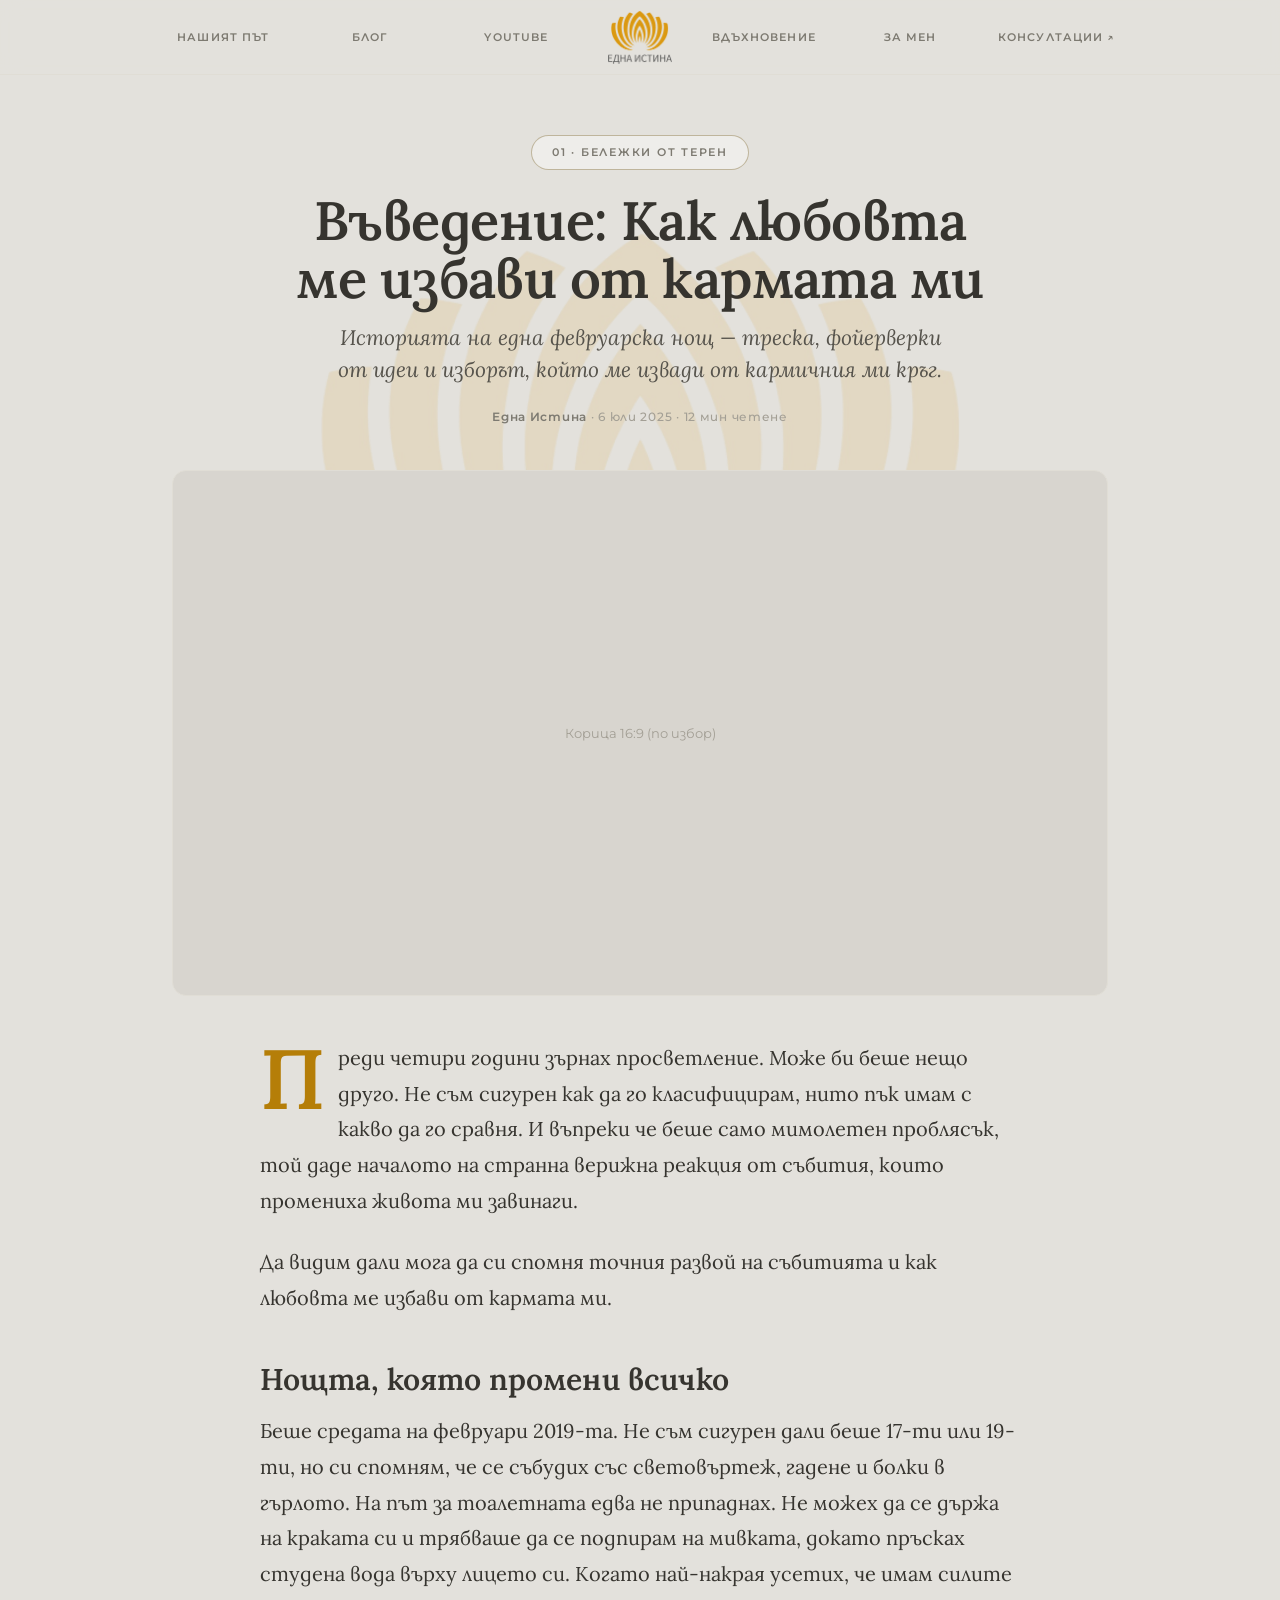
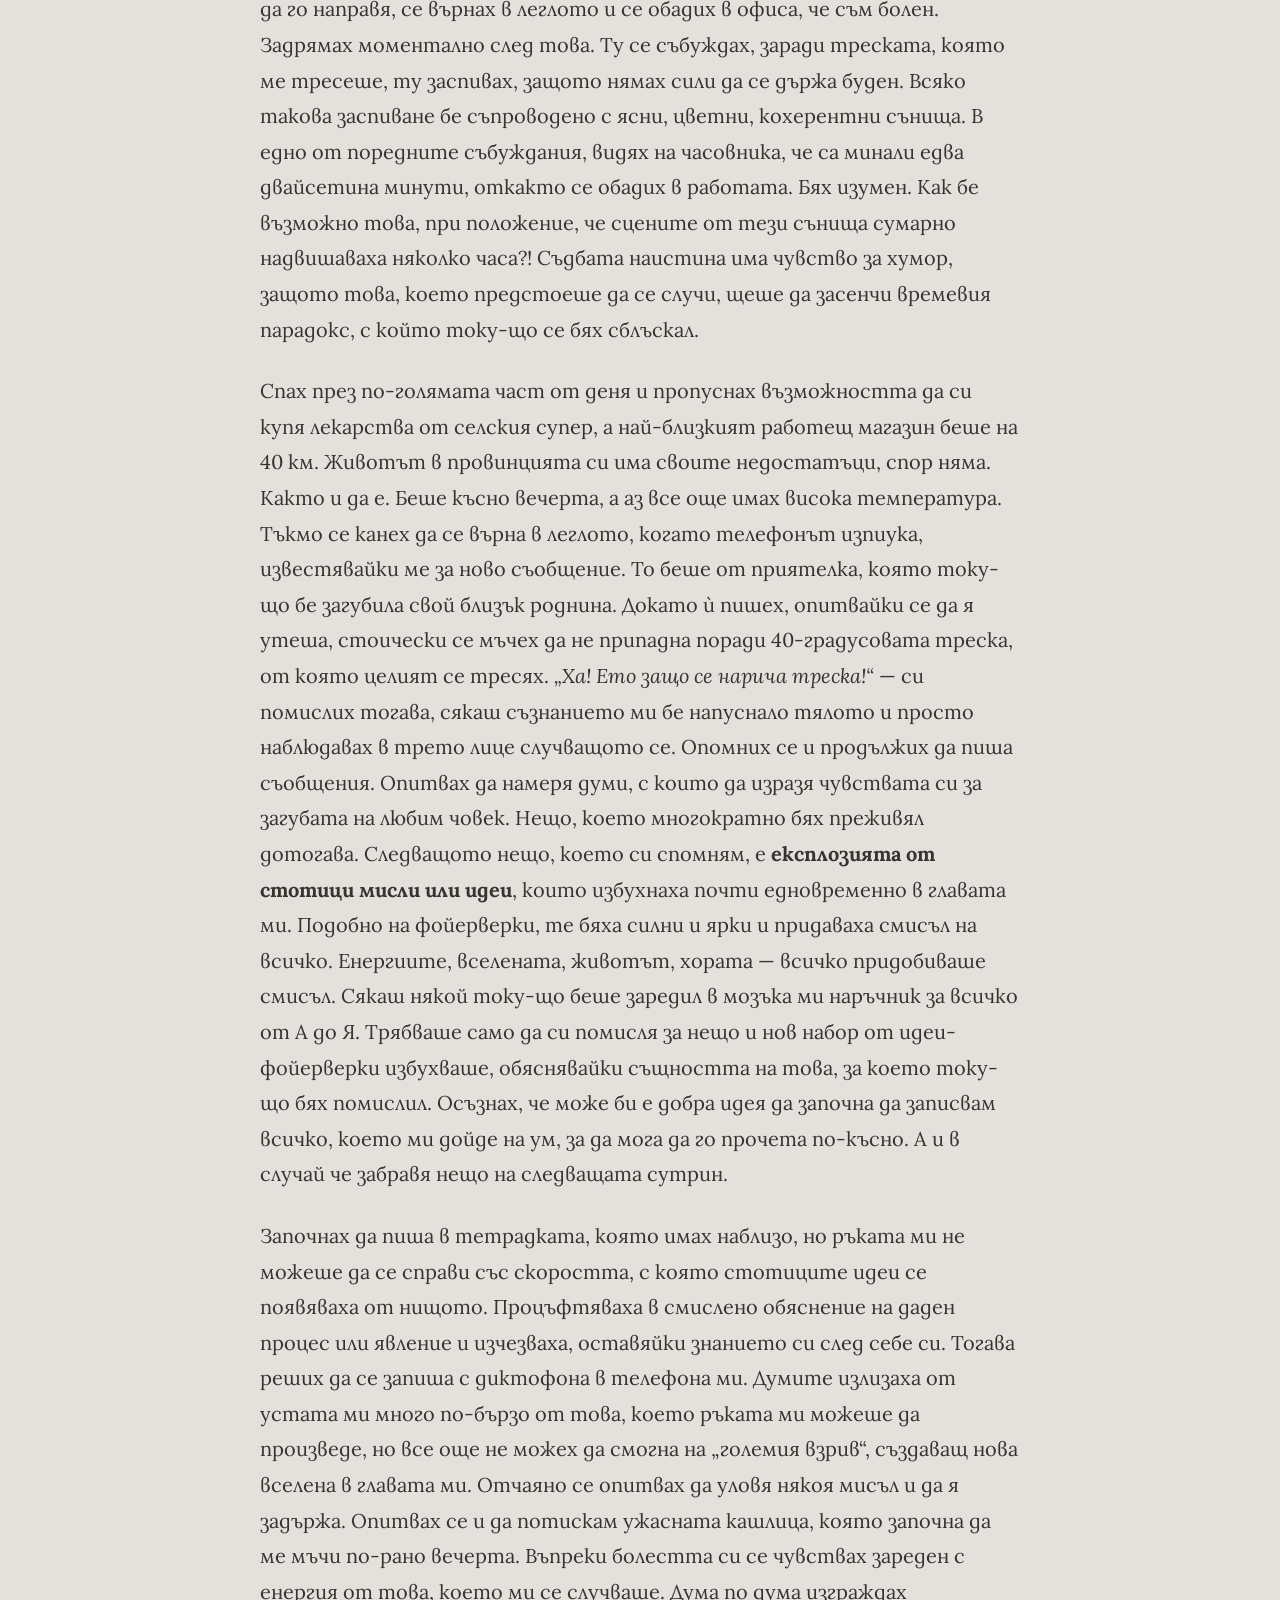
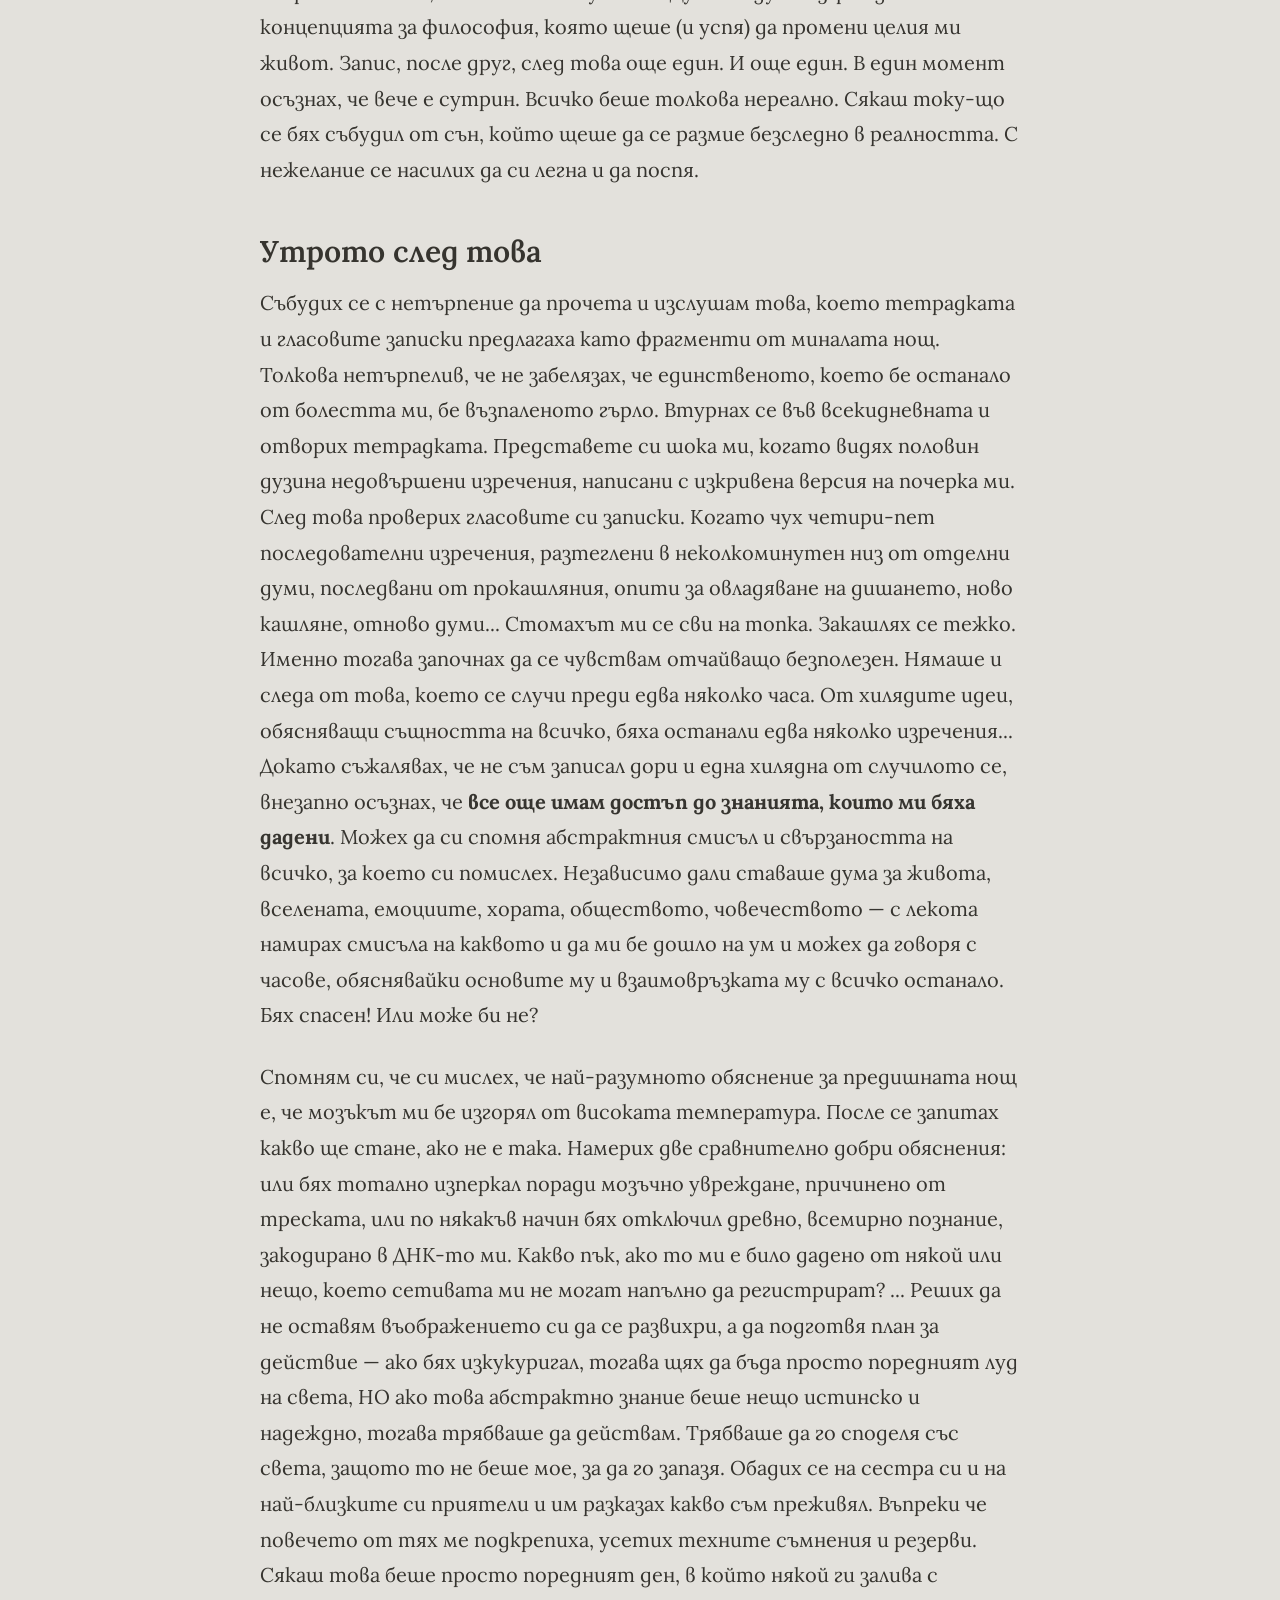
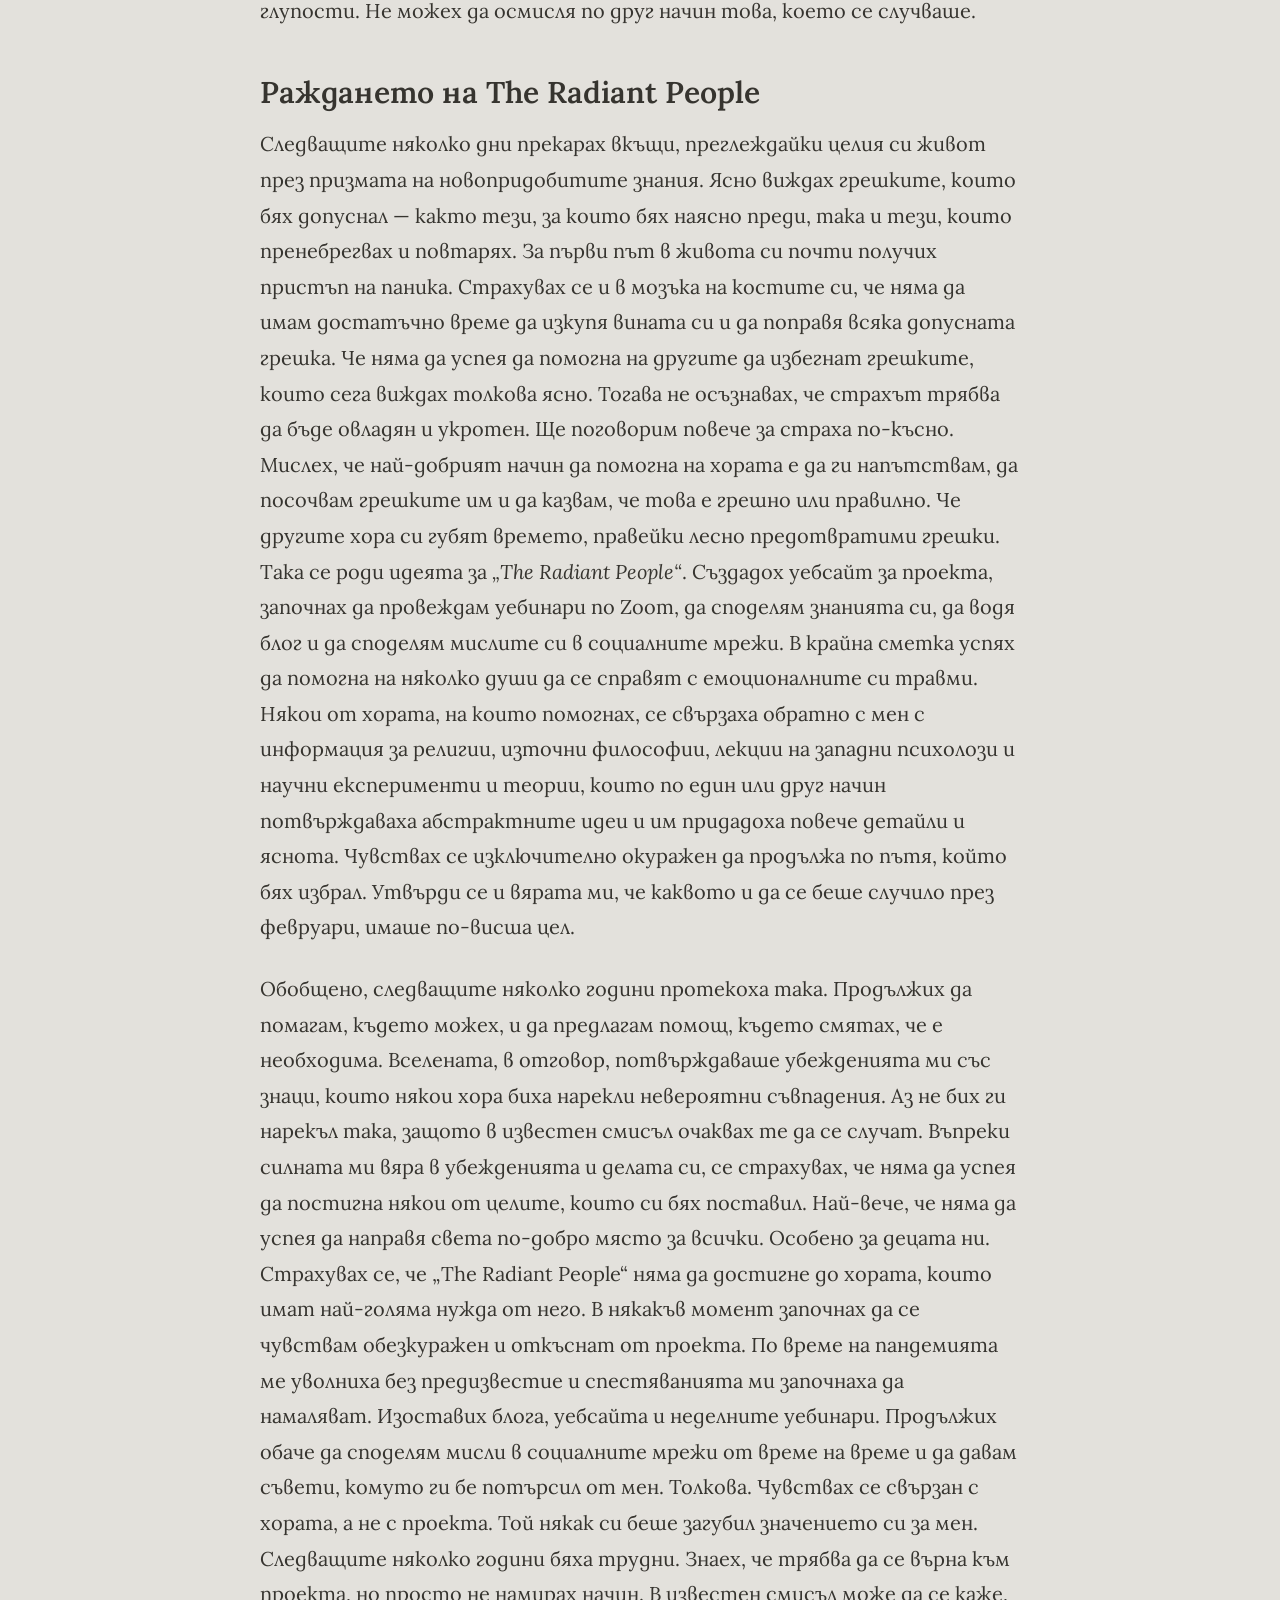
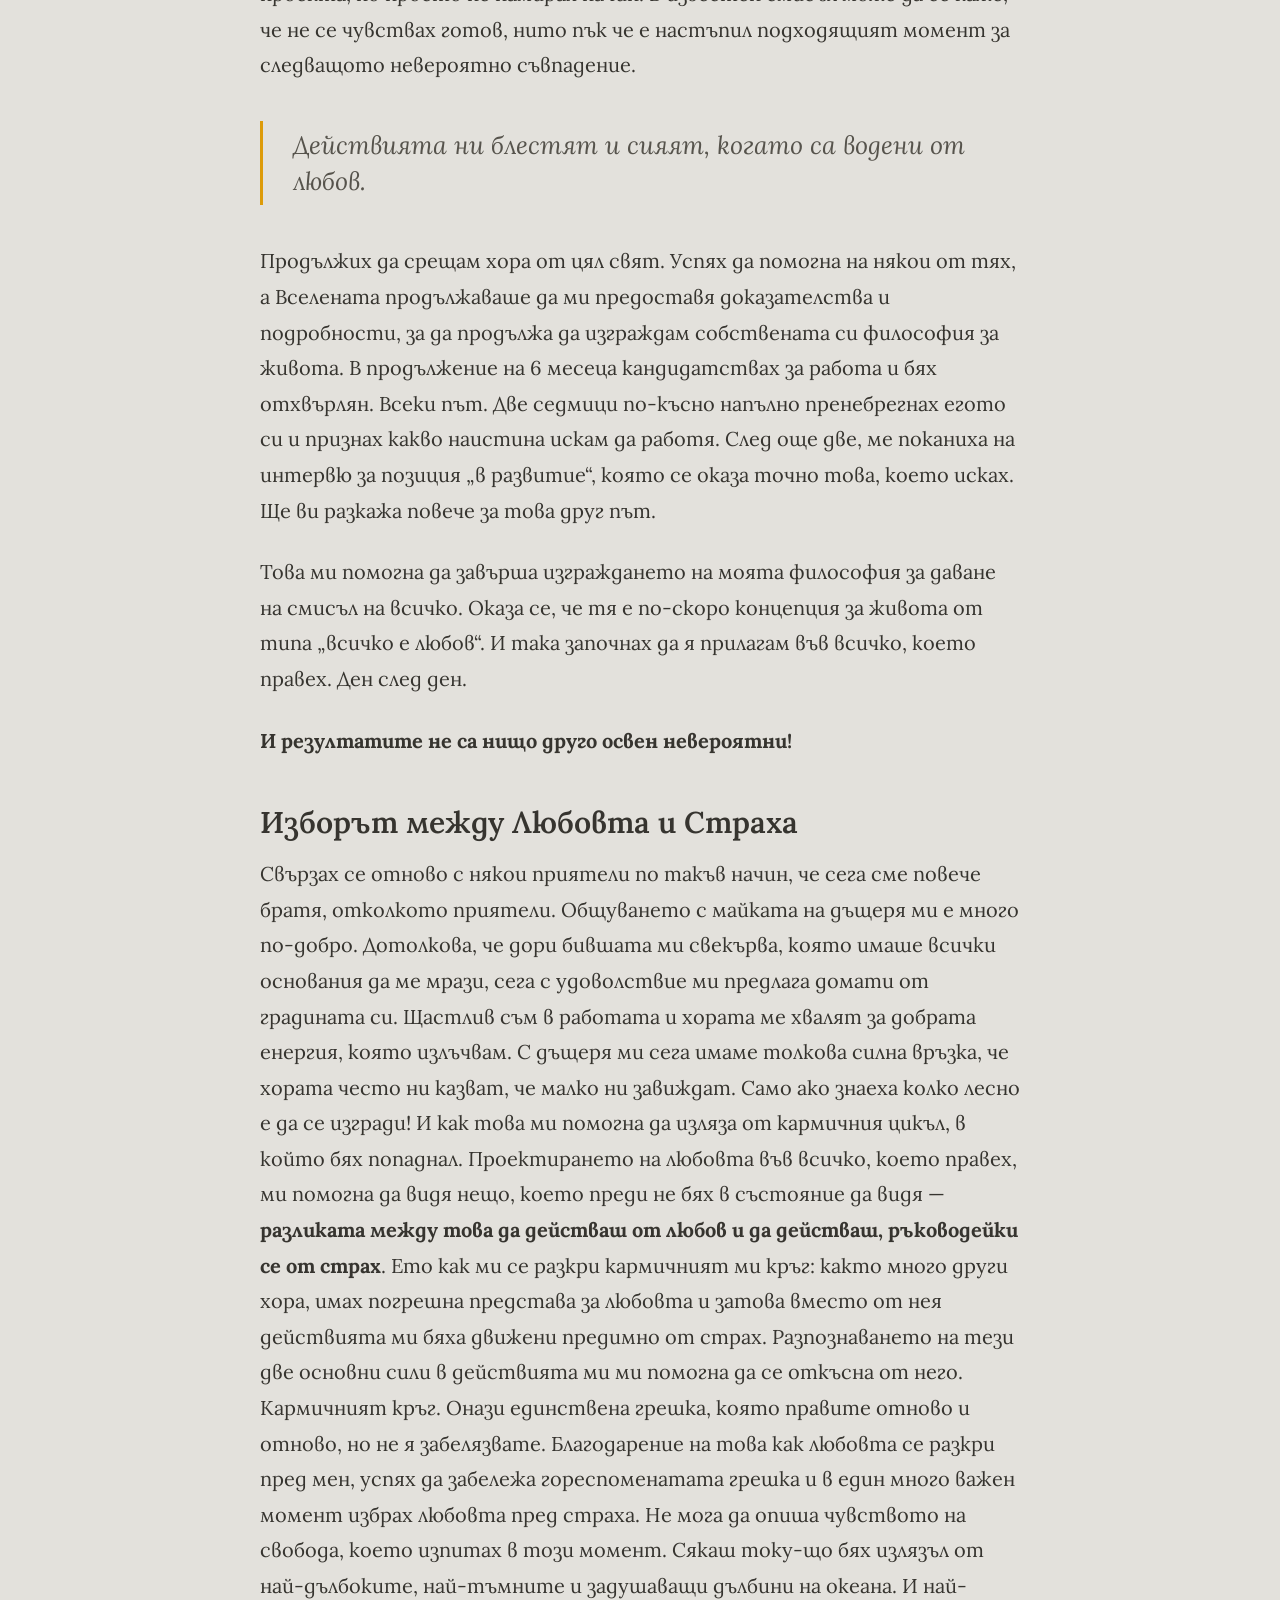
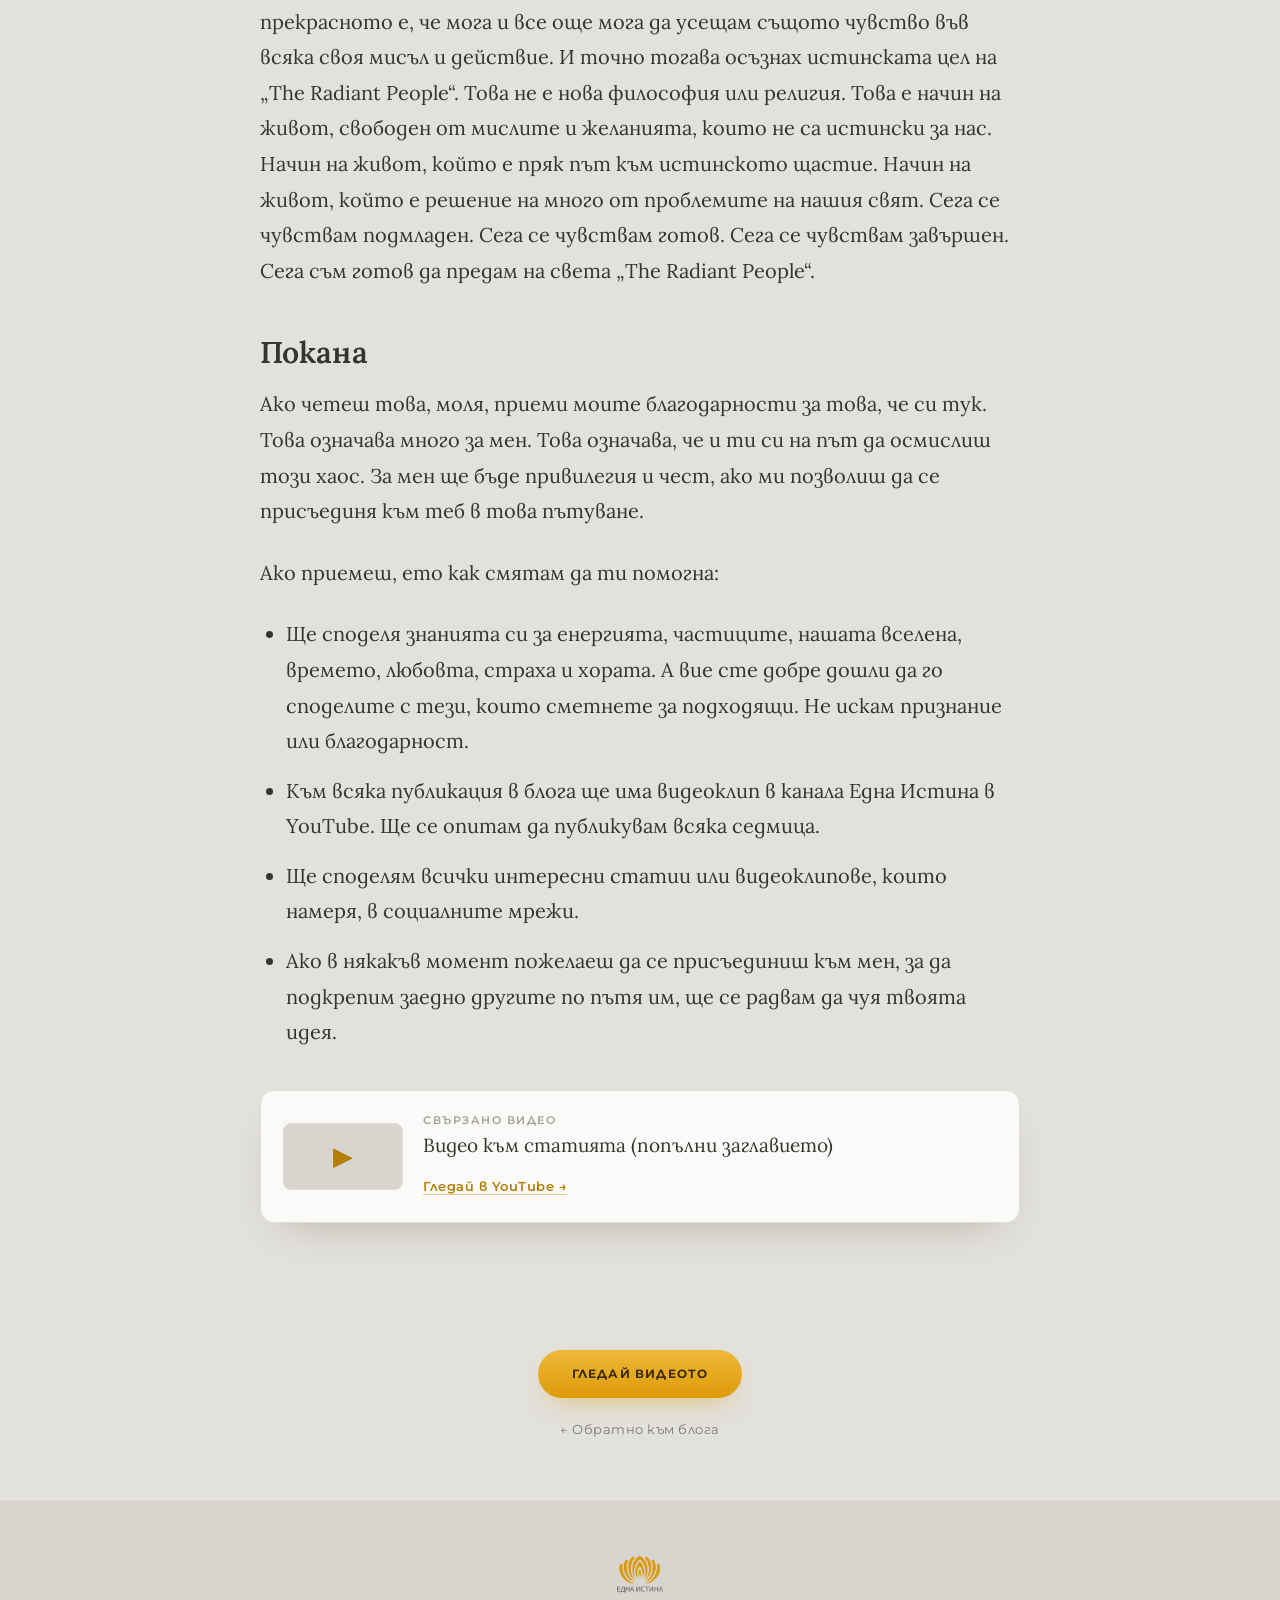
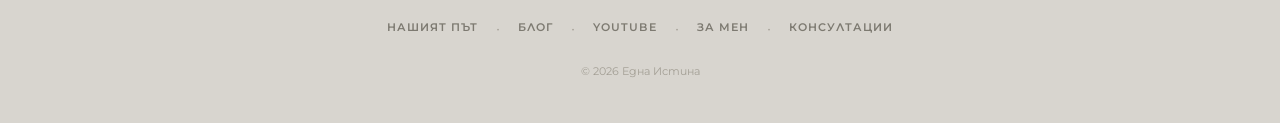
==== blog-01-kak-lyubovta-me-izbavi-ot-karmata.html @ e5259af1 "Add files via upload" ====
<!DOCTYPE html>
<html lang="bg">
<head>
<meta charset="UTF-8">
<meta name="viewport" content="width=device-width, initial-scale=1.0">
<title>Въведение: Как любовта ме избави от кармата ми · Една Истина</title>
<meta name="description" content="Историята на една февруарска нощ — треска, фойерверки от идеи и изборът, който ме извади от кармичния ми кръг. Статия 01 от пътеката на Една Истина.">
<link rel="preconnect" href="https://fonts.googleapis.com">
<link rel="preconnect" href="https://fonts.gstatic.com" crossorigin>
<link href="https://fonts.googleapis.com/css2?family=Lora:ital,wght@0,400;0,500;0,600;0,700;1,400;1,500&family=Montserrat:wght@400;500;600;700&display=swap&subset=cyrillic,cyrillic-ext,latin" rel="stylesheet">
<link rel="stylesheet" href="edna.css">
<style>
  /* само компонентите, специфични за страницата-статия (останалото е в edna.css) */
  .article-wrap{max-width:760px;margin:0 auto;padding:0 22px}
  header.post{text-align:center;padding:60px 0 28px}
  .article-cat{display:inline-block;padding:7px 20px;border:1px solid var(--pill);border-radius:40px;font-size:11px;font-weight:600;letter-spacing:.16em;text-transform:uppercase;color:var(--ink-dim);background:rgba(255,255,255,.4)}
  h1.article-title{font-family:'Lora',serif;font-weight:600;font-size:clamp(34px,6vw,54px);line-height:1.08;letter-spacing:-.01em;color:var(--ink);margin:22px 0 14px}
  .article-lead{font-family:'Lora',serif;font-style:italic;font-size:clamp(18px,2.4vw,21px);color:var(--ink-soft);line-height:1.5;max-width:620px;margin:0 auto}
  .article-meta{margin-top:22px;font-size:12px;color:var(--ink-faint);letter-spacing:.06em;font-weight:500}
  .article-meta b{color:var(--ink-dim);font-weight:600}
  .cover{max-width:980px;margin:14px auto 0;padding:0 22px}
  .cover .frame{aspect-ratio:16/9;border-radius:14px;overflow:hidden;background:var(--bg-2);border:1px solid var(--line);display:grid;place-items:center;color:var(--ink-faint);font-size:13px}
  .cover img{width:100%;height:100%;object-fit:cover}
  .prose{padding:44px 0 20px;font-family:'Lora',serif;font-size:20px;color:var(--ink);line-height:1.78}
  .prose p{margin:0 0 26px}
  .prose p:first-of-type::first-letter{font-size:4.2em;float:left;line-height:.78;padding:6px 12px 0 0;color:var(--gold-deep);font-weight:600}
  .prose h2{font-family:'Lora',serif;font-weight:600;font-size:30px;color:var(--ink);margin:46px 0 16px;line-height:1.2}
  .prose h3{font-family:'Montserrat';font-weight:600;font-size:15px;letter-spacing:.1em;text-transform:uppercase;color:var(--gold-deep);margin:40px 0 12px}
  .prose a{color:var(--gold-deep);text-decoration:none;border-bottom:1px solid rgba(181,126,8,.4)}
  .prose a:hover{border-color:var(--gold-deep)}
  .prose ul,.prose ol{margin:0 0 26px;padding-left:26px}
  .prose li{margin:0 0 14px}
  .prose blockquote{margin:38px 0;padding:6px 0 6px 30px;border-left:3px solid var(--gold);font-family:'Lora',serif;font-style:italic;font-size:25px;line-height:1.45;color:var(--ink-soft)}
  .prose blockquote cite{display:block;margin-top:12px;font-size:13px;font-style:normal;font-family:'Montserrat';font-weight:500;letter-spacing:.05em;color:var(--ink-faint)}
  .videocard{display:flex;align-items:center;gap:20px;background:var(--paper);border:1px solid var(--line);border-radius:14px;padding:20px 22px;margin:40px 0;box-shadow:0 18px 44px -24px rgba(60,50,20,.35)}
  .videocard .thumb{width:120px;aspect-ratio:16/9;border-radius:8px;background:var(--bg-2);flex-shrink:0;display:grid;place-items:center;color:var(--gold-deep);font-size:26px;border:1px solid var(--line)}
  .videocard .vt{font-family:'Montserrat';font-size:11px;letter-spacing:.14em;text-transform:uppercase;color:var(--ink-faint);font-weight:600}
  .videocard .vn{font-family:'Lora',serif;font-size:19px;color:var(--ink);margin:4px 0 8px;line-height:1.25}
  .videocard a{font-family:'Montserrat';font-size:13px;font-weight:600;color:var(--gold-deep);text-decoration:none;letter-spacing:.04em}
  hr.sep{border:none;height:1px;background:var(--line);margin:48px 0}
  .endcta{text-align:center;padding:10px 0 60px}
  .endcta .back{display:block;margin-top:20px;font-size:13px;color:var(--ink-dim);text-decoration:none;letter-spacing:.04em}
  .endcta .back:hover{color:var(--gold-deep)}
</style>
</head>
<body>

<button id="back-to-top" aria-label="Нагоре" onclick="window.scrollTo({top:0,behavior:'smooth'})">↑</button>
<div class="bg-lotus" aria-hidden="true"></div>

<nav id="navbar">
  <div class="nav-inner">
    <a href="index.html#path" class="nav-link">Нашият път</a>
    <a href="blog.html" class="nav-link">Блог</a>
    <a href="index.html#youtube" class="nav-link">YouTube</a>
    <a href="index.html" class="nav-logo-wrap"><img src="images/logo.png" alt="Една Истина"></a>
    <a href="index.html#inspiration" class="nav-link">Вдъхновение</a>
    <a href="index.html#about" class="nav-link">За мен</a>
    <a href="https://konsultacii.ednaistina.bg" class="nav-link ext" target="_blank" rel="noopener">Консултации ↗</a>
    <button class="nav-hamburger" id="hamburger" aria-label="Меню"><span></span><span></span><span></span></button>
  </div>
  <div class="nav-drawer" id="nav-drawer">
    <a href="index.html#path" class="nav-link">Нашият път</a>
    <a href="blog.html" class="nav-link">Блог</a>
    <a href="index.html#youtube" class="nav-link">YouTube</a>
    <a href="index.html#inspiration" class="nav-link">Вдъхновение</a>
    <a href="index.html#about" class="nav-link">За мен</a>
    <a href="https://konsultacii.ednaistina.bg" class="nav-link ext" target="_blank" rel="noopener">Консултации ↗</a>
  </div>
</nav>

<header class="post">
  <div class="article-wrap">
    <!-- ✎ Категория (номерът е част от идентичността на статията) -->
    <span class="article-cat">01 · Бележки от терен</span>
    <!-- ✎ Заглавие на статията -->
    <h1 class="article-title">Въведение: Как любовта ме избави от кармата ми</h1>
    <!-- ✎ Подзаглавие / въведение -->
    <p class="article-lead">Историята на една февруарска нощ — треска, фойерверки от идеи и изборът, който ме извади от кармичния ми кръг.</p>
    <!-- ✎ Автор · дата · време за четене -->
    <div class="article-meta"><b>Една Истина</b> · 6 юли 2025 · 12 мин четене</div>
  </div>
</header>

<!-- ✎ Корица (по избор) — замени frame с <img src="images/cover-01.jpg" alt=""> -->
<div class="cover"><div class="frame">Корица 16:9 (по избор)</div></div>

<article class="article-wrap prose">
  <p>Преди четири години зърнах просветление. Може би беше нещо друго. Не съм сигурен как да го класифицирам, нито пък имам с какво да го сравня. И въпреки че беше само мимолетен проблясък, той даде началото на странна верижна реакция от събития, които промениха живота ми завинаги.</p>
  <p>Да видим дали мога да си спомня точния развой на събитията и как любовта ме избави от кармата ми.</p>

  <h2>Нощта, която промени всичко</h2>
  <p>Беше средата на февруари 2019-та. Не съм сигурен дали беше 17-ти или 19-ти, но си спомням, че се събудих със световъртеж, гадене и болки в гърлото. На път за тоалетната едва не припаднах. Не можех да се държа на краката си и трябваше да се подпирам на мивката, докато пръсках студена вода върху лицето си. Когато най-накрая усетих, че имам силите да го направя, се върнах в леглото и се обадих в офиса, че съм болен. Задрямах моментално след това. Ту се събуждах, заради треската, която ме тресеше, ту заспивах, защото нямах сили да се държа буден. Всяко такова заспиване бе съпроводено с ясни, цветни, кохерентни сънища. В едно от поредните събуждания, видях на часовника, че са минали едва двайсетина минути, откакто се обадих в работата. Бях изумен. Как бе възможно това, при положение, че сцените от тези сънища сумарно надвишаваха няколко часа?! Съдбата наистина има чувство за хумор, защото това, което предстоеше да се случи, щеше да засенчи времевия парадокс, с който току-що се бях сблъскал.</p>
  <p>Спах през по-голямата част от деня и пропуснах възможността да си купя лекарства от селския супер, а най-близкият работещ магазин беше на 40 км. Животът в провинцията си има своите недостатъци, спор няма. Както и да е. Беше късно вечерта, а аз все още имах висока температура. Тъкмо се канех да се върна в леглото, когато телефонът изпиука, известявайки ме за ново съобщение. То беше от приятелка, която току-що бе загубила свой близък роднина. Докато ѝ пишех, опитвайки се да я утеша, стоически се мъчех да не припадна поради 40-градусовата треска, от която целият се тресях. <em>„Ха! Ето защо се нарича треска!“</em> — си помислих тогава, сякаш съзнанието ми бе напуснало тялото и просто наблюдавах в трето лице случващото се. Опомних се и продължих да пиша съобщения. Опитвах да намеря думи, с които да изразя чувствата си за загубата на любим човек. Нещо, което многократно бях преживял дотогава. Следващото нещо, което си спомням, е <strong>експлозията от стотици мисли или идеи</strong>, които избухнаха почти едновременно в главата ми. Подобно на фойерверки, те бяха силни и ярки и придаваха смисъл на всичко. Енергиите, вселената, животът, хората — всичко придобиваше смисъл. Сякаш някой току-що беше заредил в мозъка ми наръчник за всичко от А до Я. Трябваше само да си помисля за нещо и нов набор от идеи-фойерверки избухваше, обяснявайки същността на това, за което току-що бях помислил. Осъзнах, че може би е добра идея да започна да записвам всичко, което ми дойде на ум, за да мога да го прочета по-късно. А и в случай че забравя нещо на следващата сутрин.</p>
  <p>Започнах да пиша в тетрадката, която имах наблизо, но ръката ми не можеше да се справи със скоростта, с която стотиците идеи се появяваха от нищото. Процъфтяваха в смислено обяснение на даден процес или явление и изчезваха, оставяйки знанието си след себе си. Тогава реших да се запиша с диктофона в телефона ми. Думите излизаха от устата ми много по-бързо от това, което ръката ми можеше да произведе, но все още не можех да смогна на „големия взрив“, създаващ нова вселена в главата ми. Отчаяно се опитвах да уловя някоя мисъл и да я задържа. Опитвах се и да потискам ужасната кашлица, която започна да ме мъчи по-рано вечерта. Въпреки болестта си се чувствах зареден с енергия от това, което ми се случваше. Дума по дума изграждах концепцията за философия, която щеше (и успя) да промени целия ми живот. Запис, после друг, след това още един. И още един. В един момент осъзнах, че вече е сутрин. Всичко беше толкова нереално. Сякаш току-що се бях събудил от сън, който щеше да се размие безследно в реалността. С нежелание се насилих да си легна и да поспя.</p>

  <h2>Утрото след това</h2>
  <p>Събудих се с нетърпение да прочета и изслушам това, което тетрадката и гласовите записки предлагаха като фрагменти от миналата нощ. Толкова нетърпелив, че не забелязах, че единственото, което бе останало от болестта ми, бе възпаленото гърло. Втурнах се във всекидневната и отворих тетрадката. Представете си шока ми, когато видях половин дузина недовършени изречения, написани с изкривена версия на почерка ми. След това проверих гласовите си записки. Когато чух четири-пет последователни изречения, разтеглени в неколкоминутен низ от отделни думи, последвани от прокашляния, опити за овладяване на дишането, ново кашляне, отново думи... Стомахът ми се сви на топка. Закашлях се тежко. Именно тогава започнах да се чувствам отчайващо безполезен. Нямаше и следа от това, което се случи преди едва няколко часа. От хилядите идеи, обясняващи същността на всичко, бяха останали едва няколко изречения... Докато съжалявах, че не съм записал дори и една хилядна от случилото се, внезапно осъзнах, че <strong>все още имам достъп до знанията, които ми бяха дадени</strong>. Можех да си спомня абстрактния смисъл и свързаността на всичко, за което си помислех. Независимо дали ставаше дума за живота, вселената, емоциите, хората, обществото, човечеството — с лекота намирах смисъла на каквото и да ми бе дошло на ум и можех да говоря с часове, обяснявайки основите му и взаимовръзката му с всичко останало. Бях спасен! Или може би не?</p>
  <p>Спомням си, че си мислех, че най-разумното обяснение за предишната нощ е, че мозъкът ми бе изгорял от високата температура. После се запитах какво ще стане, ако не е така. Намерих две сравнително добри обяснения: или бях тотално изперкал поради мозъчно увреждане, причинено от треската, или по някакъв начин бях отключил древно, всемирно познание, закодирано в ДНК-то ми. Какво пък, ако то ми е било дадено от някой или нещо, което сетивата ми не могат напълно да регистрират? ... Реших да не оставям въображението си да се развихри, а да подготвя план за действие — ако бях изкукуригал, тогава щях да бъда просто поредният луд на света, НО ако това абстрактно знание беше нещо истинско и надеждно, тогава трябваше да действам. Трябваше да го споделя със света, защото то не беше мое, за да го запазя. Обадих се на сестра си и на най-близките си приятели и им разказах какво съм преживял. Въпреки че повечето от тях ме подкрепиха, усетих техните съмнения и резерви. Сякаш това беше просто поредният ден, в който някой ги залива с глупости. Не можех да осмисля по друг начин това, което се случваше.</p>

  <h2>Раждането на The Radiant People</h2>
  <p>Следващите няколко дни прекарах вкъщи, преглеждайки целия си живот през призмата на новопридобитите знания. Ясно виждах грешките, които бях допуснал — както тези, за които бях наясно преди, така и тези, които пренебрегвах и повтарях. За първи път в живота си почти получих пристъп на паника. Страхувах се и в мозъка на костите си, че няма да имам достатъчно време да изкупя вината си и да поправя всяка допусната грешка. Че няма да успея да помогна на другите да избегнат грешките, които сега виждах толкова ясно. Тогава не осъзнавах, че страхът трябва да бъде овладян и укротен. Ще поговорим повече за страха по-късно. Мислех, че най-добрият начин да помогна на хората е да ги напътствам, да посочвам грешките им и да казвам, че това е грешно или правилно. Че другите хора си губят времето, правейки лесно предотвратими грешки. Така се роди идеята за <em>„The Radiant People“</em>. Създадох уебсайт за проекта, започнах да провеждам уебинари по Zoom, да споделям знанията си, да водя блог и да споделям мислите си в социалните мрежи. В крайна сметка успях да помогна на няколко души да се справят с емоционалните си травми. Някои от хората, на които помогнах, се свързаха обратно с мен с информация за религии, източни философии, лекции на западни психолози и научни експерименти и теории, които по един или друг начин потвърждаваха абстрактните идеи и им придадоха повече детайли и яснота. Чувствах се изключително окуражен да продължа по пътя, който бях избрал. Утвърди се и вярата ми, че каквото и да се беше случило през февруари, имаше по-висша цел.</p>
  <p>Обобщено, следващите няколко години протекоха така. Продължих да помагам, където можех, и да предлагам помощ, където смятах, че е необходима. Вселената, в отговор, потвърждаваше убежденията ми със знаци, които някои хора биха нарекли невероятни съвпадения. Аз не бих ги нарекъл така, защото в известен смисъл очаквах те да се случат. Въпреки силната ми вяра в убежденията и делата си, се страхувах, че няма да успея да постигна някои от целите, които си бях поставил. Най-вече, че няма да успея да направя света по-добро място за всички. Особено за децата ни. Страхувах се, че „The Radiant People“ няма да достигне до хората, които имат най-голяма нужда от него. В някакъв момент започнах да се чувствам обезкуражен и откъснат от проекта. По време на пандемията ме уволниха без предизвестие и спестяванията ми започнаха да намаляват. Изоставих блога, уебсайта и неделните уебинари. Продължих обаче да споделям мисли в социалните мрежи от време на време и да давам съвети, комуто ги бе потърсил от мен. Толкова. Чувствах се свързан с хората, а не с проекта. Той някак си беше загубил значението си за мен. Следващите няколко години бяха трудни. Знаех, че трябва да се върна към проекта, но просто не намирах начин. В известен смисъл може да се каже, че не се чувствах готов, нито пък че е настъпил подходящият момент за следващото невероятно съвпадение.</p>

  <blockquote>Действията ни блестят и сияят, когато са водени от любов.</blockquote>

  <p>Продължих да срещам хора от цял свят. Успях да помогна на някои от тях, а Вселената продължаваше да ми предоставя доказателства и подробности, за да продължа да изграждам собствената си философия за живота. В продължение на 6 месеца кандидатствах за работа и бях отхвърлян. Всеки път. Две седмици по-късно напълно пренебрегнах егото си и признах какво наистина искам да работя. След още две, ме поканиха на интервю за позиция „в развитие“, която се оказа точно това, което исках. Ще ви разкажа повече за това друг път.</p>
  <p>Това ми помогна да завърша изграждането на моята философия за даване на смисъл на всичко. Оказа се, че тя е по-скоро концепция за живота от типа „всичко е любов“. И така започнах да я прилагам във всичко, което правех. Ден след ден.</p>
  <p><strong>И резултатите не са нищо друго освен невероятни!</strong></p>

  <h2>Изборът между Любовта и Страха</h2>
  <p>Свързах се отново с някои приятели по такъв начин, че сега сме повече братя, отколкото приятели. Общуването с майката на дъщеря ми е много по-добро. Дотолкова, че дори бившата ми свекърва, която имаше всички основания да ме мрази, сега с удоволствие ми предлага домати от градината си. Щастлив съм в работата и хората ме хвалят за добрата енергия, която излъчвам. С дъщеря ми сега имаме толкова силна връзка, че хората често ни казват, че малко ни завиждат. Само ако знаеха колко лесно е да се изгради! И как това ми помогна да изляза от кармичния цикъл, в който бях попаднал. Проектирането на любовта във всичко, което правех, ми помогна да видя нещо, което преди не бях в състояние да видя — <strong>разликата между това да действаш от любов и да действаш, ръководейки се от страх</strong>. Ето как ми се разкри кармичният ми кръг: както много други хора, имах погрешна представа за любовта и затова вместо от нея действията ми бяха движени предимно от страх. Разпознаването на тези две основни сили в действията ми ми помогна да се откъсна от него. Кармичният кръг. Онази единствена грешка, която правите отново и отново, но не я забелязвате. Благодарение на това как любовта се разкри пред мен, успях да забележа гореспоменатата грешка и в един много важен момент избрах любовта пред страха. Не мога да опиша чувството на свобода, което изпитах в този момент. Сякаш току-що бях излязъл от най-дълбоките, най-тъмните и задушаващи дълбини на океана. И най-прекрасното е, че мога и все още мога да усещам същото чувство във всяка своя мисъл и действие. И точно тогава осъзнах истинската цел на „The Radiant People“. Това не е нова философия или религия. Това е начин на живот, свободен от мислите и желанията, които не са истински за нас. Начин на живот, който е пряк път към истинското щастие. Начин на живот, който е решение на много от проблемите на нашия свят. Сега се чувствам подмладен. Сега се чувствам готов. Сега се чувствам завършен. Сега съм готов да предам на света „The Radiant People“.</p>

  <h2>Покана</h2>
  <p>Ако четеш това, моля, приеми моите благодарности за това, че си тук. Това означава много за мен. Това означава, че и ти си на път да осмислиш този хаос. За мен ще бъде привилегия и чест, ако ми позволиш да се присъединя към теб в това пътуване.</p>
  <p>Ако приемеш, ето как смятам да ти помогна:</p>
  <ul>
    <li>Ще споделя знанията си за енергията, частиците, нашата вселена, времето, любовта, страха и хората. А вие сте добре дошли да го споделите с тези, които сметнете за подходящи. Не искам признание или благодарност.</li>
    <li>Към всяка публикация в блога ще има видеоклип в канала Една Истина в YouTube. Ще се опитам да публикувам всяка седмица.</li>
    <li>Ще споделям всички интересни статии или видеоклипове, които намеря, в социалните мрежи.</li>
    <li>Ако в някакъв момент пожелаеш да се присъединиш към мен, за да подкрепим заедно другите по пътя им, ще се радвам да чуя твоята идея.</li>
  </ul>

  <!-- ✎ Карта към свързано видео — смени заглавието и постави линка към конкретното видео; ако няма видео, изтрий целия блок videocard -->
  <div class="videocard">
    <div class="thumb">▶</div>
    <div>
      <div class="vt">Свързано видео</div>
      <div class="vn">Видео към статията (попълни заглавието)</div>
      <a href="https://www.youtube.com/@ednaistina" target="_blank" rel="noopener">Гледай в YouTube →</a>
    </div>
  </div>
  <hr class="sep">
</article>

<div class="endcta">
  <!-- ✎ Бутон към видеото (същия линк като в картата по-горе) -->
  <a class="btn-primary" href="https://www.youtube.com/@ednaistina" target="_blank" rel="noopener">Гледай видеото</a>
  <a class="back" href="blog.html">← Обратно към блога</a>
</div>

<footer>
  <div class="footer-logo"><img src="images/logo.png" alt="Една Истина"></div>
  <div class="footer-links">
    <a href="index.html#path" class="footer-link">Нашият път</a><span class="footer-div">·</span>
    <a href="blog.html" class="footer-link">Блог</a><span class="footer-div">·</span>
    <a href="index.html#youtube" class="footer-link">YouTube</a><span class="footer-div">·</span>
    <a href="index.html#about" class="footer-link">За мен</a><span class="footer-div">·</span>
    <a href="https://konsultacii.ednaistina.bg" class="footer-link" target="_blank" rel="noopener">Консултации</a>
  </div>
  <div class="footer-copy">© 2026 Една Истина</div>
</footer>

<script>
  const btt=document.getElementById('back-to-top');
  addEventListener('scroll',()=>btt.classList.toggle('visible',scrollY>420));
  const ham=document.getElementById('hamburger'),drw=document.getElementById('nav-drawer');
  ham.addEventListener('click',()=>{ham.classList.toggle('open');drw.classList.toggle('open')});
  drw.querySelectorAll('a').forEach(l=>l.addEventListener('click',()=>{ham.classList.remove('open');drw.classList.remove('open')}));
</script>
</body>
</html>
---- edna.css ----
/* Една Истина — обща дизайн система (edna.css) */
:root{
    --bg:#e3e1dc; --bg-2:#d8d5cf; --bg-3:#cfccc4;
    --paper:#fbfaf8; --line:#e0ddd5;
    --ink:#36342f; --ink-soft:#56534c; --ink-dim:#7d7a71; --ink-faint:#a39f95; --subtle:#a39f95;
    --gold:#dd9b09; --gold-bright:#efb738; --gold-deep:#b57e08; --gold-pale:#f0e1bc;
    --pill:rgba(120,98,40,.4);
    --horizon:linear-gradient(to right,transparent,var(--gold),transparent);
  }
  *,*::before,*::after{box-sizing:border-box;margin:0;padding:0}
  html{scroll-behavior:smooth}
  body{background:var(--bg);color:var(--ink-soft);font-family:'Montserrat',sans-serif;font-size:16px;line-height:1.7;-webkit-font-smoothing:antialiased}
  img{display:block;max-width:100%}
  a{color:inherit;text-decoration:none}
  button{cursor:pointer;font-family:'Montserrat',sans-serif}
  .container{max-width:1080px;margin:0 auto;padding:0 40px}
  @media(max-width:600px){.container{padding:0 24px}}
  .horizon{height:1px;background:var(--horizon);border:none;margin:0;opacity:.5}
  .fade-in{opacity:0;transform:translateY(22px);transition:opacity .7s ease,transform .7s ease}
  .fade-in.visible{opacity:1;transform:none}
  @keyframes fadeUp{from{opacity:0;transform:translateY(26px)}to{opacity:1;transform:none}}

  /* nav */
  #navbar{position:sticky;top:0;z-index:100;background:rgba(227,225,220,.95);backdrop-filter:blur(10px);border-bottom:1px solid var(--line)}
  .nav-inner{max-width:1080px;margin:0 auto;padding:0 50px;height:74px;display:grid;
    grid-template-columns:1fr 1fr 1fr auto 1fr 1fr 1fr;align-items:center}
  .nav-link{display:block;text-align:center;padding:4px 0;font-size:11px;font-weight:600;letter-spacing:.1em;
    text-transform:uppercase;color:var(--ink-dim);white-space:nowrap;position:relative;transition:color .25s}
  .nav-link::after{content:'';position:absolute;bottom:-3px;left:50%;width:0;height:1px;background:var(--gold);transform:translateX(-50%);transition:width .3s}
  .nav-link:hover{color:var(--gold-deep)}
  .nav-link:hover::after{width:100%}
  .nav-link.ext::after{display:none}
  .nav-logo-wrap{display:flex;justify-content:center;align-items:center;padding:0 18px}
  .nav-logo-wrap img{height:54px;width:auto;transition:filter .3s}
  .nav-logo-wrap:hover img{filter:drop-shadow(0 0 9px rgba(221,155,9,.4))}
  .nav-hamburger{display:none;flex-direction:column;gap:5px;background:none;border:none;padding:4px}
  .nav-hamburger span{display:block;width:24px;height:1.6px;background:var(--ink);transition:transform .3s,opacity .3s}
  .nav-hamburger.open span:nth-child(1){transform:translateY(6.6px) rotate(45deg)}
  .nav-hamburger.open span:nth-child(2){opacity:0}
  .nav-hamburger.open span:nth-child(3){transform:translateY(-6.6px) rotate(-45deg)}
  .nav-drawer{display:none;flex-direction:column;align-items:center;gap:20px;padding:30px;background:var(--bg-2);border-top:1px solid var(--line)}
  .nav-drawer.open{display:flex}
  @media(max-width:900px){
    .nav-inner{display:flex;justify-content:space-between;padding:0 24px}
    .nav-inner>.nav-link{display:none}
    .nav-logo-wrap{padding:0}
    .nav-hamburger{display:flex}
  }

  /* back to top */
  #back-to-top{position:fixed;bottom:30px;right:30px;z-index:200;width:44px;height:44px;border-radius:50%;
    background:var(--paper);border:1px solid var(--gold-bright);color:var(--gold-deep);font-size:16px;
    display:flex;align-items:center;justify-content:center;opacity:0;transform:translateY(8px);pointer-events:none;
    transition:opacity .3s,transform .3s,background .25s,color .25s;box-shadow:0 4px 14px rgba(221,155,9,.18)}
  #back-to-top.visible{opacity:1;transform:none;pointer-events:auto}
  #back-to-top:hover{background:var(--gold);color:#fff}

  /* hero */
  #hero{min-height:90vh;display:flex;flex-direction:column;align-items:center;justify-content:center;text-align:center;padding:90px 40px 80px;position:relative;overflow:hidden}
  #hero::before{content:"";position:absolute;inset:0;pointer-events:none;
    background:radial-gradient(900px 480px at 50% 0%,rgba(255,255,255,.6),transparent 60%),
               radial-gradient(700px 380px at 50% 120%,rgba(221,155,9,.06),transparent 55%)}
  .bg-lotus{position:fixed;top:50%;left:50%;transform:translate(-50%,-50%);width:min(640px,72vh);height:min(480px,54vh);background:url("images/lotus.png") center/contain no-repeat;opacity:.12;z-index:-1;pointer-events:none}
  .hero-author{font-family:'Lora',serif;font-style:italic;font-size:clamp(1rem,1.4vw,1.18rem);color:var(--ink-dim);letter-spacing:.02em;margin-bottom:34px;position:relative;animation:fadeUp .9s ease both .42s}
  .hero-heading{font-family:'Lora',serif;font-style:italic;font-weight:500;font-size:clamp(2.8rem,6vw,5rem);color:var(--ink);line-height:1.12;max-width:860px;margin-bottom:12px;position:relative;animation:fadeUp .9s ease both .22s}
  .hero-body{font-size:16.5px;color:var(--ink-dim);line-height:1.9;max-width:580px;margin-bottom:42px;position:relative;animation:fadeUp .9s ease both .5s}
  .hero-ctas{display:flex;gap:14px;flex-wrap:wrap;justify-content:center;position:relative;animation:fadeUp .9s ease both .7s}
  .hero-book{margin-top:18px;position:relative;animation:fadeUp .9s ease both .85s}

  .btn-primary{display:inline-block;padding:14px 34px;background:linear-gradient(180deg,var(--gold-bright),var(--gold));color:#3a2c04;font-size:12px;font-weight:700;letter-spacing:.1em;text-transform:uppercase;border-radius:50px;border:none;transition:transform .2s,box-shadow .25s;box-shadow:0 12px 26px -12px rgba(221,155,9,.55)}
  .btn-primary:hover{transform:translateY(-2px);box-shadow:0 18px 34px -12px rgba(221,155,9,.6)}
  .btn-ghost{display:inline-block;padding:14px 34px;background:rgba(255,255,255,.4);color:var(--ink-soft);font-size:12px;font-weight:600;letter-spacing:.1em;text-transform:uppercase;border-radius:50px;border:1px solid var(--pill);transition:border-color .25s,color .25s,transform .2s}
  .btn-ghost:hover{border-color:var(--gold);color:var(--gold-deep);transform:translateY(-2px)}
  .btn-text{display:inline-flex;align-items:center;gap:8px;font-size:12.5px;font-weight:600;letter-spacing:.06em;text-transform:uppercase;color:var(--gold-deep);transition:gap .25s}
  .btn-text::after{content:'→'}
  .btn-text:hover{gap:14px}

  /* shared */
  .section-label{font-size:11px;font-weight:600;letter-spacing:.2em;text-transform:uppercase;color:var(--gold-deep);margin-bottom:16px}
  .section-heading{font-family:'Lora',serif;font-style:italic;font-weight:500;font-size:clamp(2rem,4vw,3.2rem);color:var(--ink);line-height:1.2;margin-bottom:22px}
  .section-intro{font-size:16px;color:var(--ink-dim);line-height:1.9;max-width:620px;margin-bottom:56px}

  section{padding:100px 0}
  @media(max-width:600px){section{padding:72px 0}}

  /* our path */
  .path-cards{display:grid;grid-template-columns:repeat(3,1fr);gap:22px;margin-bottom:50px}
  .path-card{background:var(--paper);border:1px solid var(--line);border-radius:4px;padding:34px 28px;position:relative;overflow:hidden}
  .path-card::before{content:'';position:absolute;top:0;left:0;width:2px;height:0;background:var(--gold);transition:height .4s}
  .path-card:hover::before{height:100%}
  .path-num{font-family:'Lora',serif;font-style:italic;font-size:2.6rem;color:var(--gold-pale);line-height:1;margin-bottom:12px}
  .path-title{font-family:'Lora',serif;font-style:italic;font-size:1.35rem;color:var(--ink);margin-bottom:11px}
  .path-text{font-size:14px;color:var(--ink-dim);line-height:1.8}
  .path-ctas{display:flex;gap:20px;flex-wrap:wrap;align-items:center}
  @media(max-width:720px){.path-cards{grid-template-columns:1fr}}

  /* blog */
  .blog-filters{display:flex;gap:8px;flex-wrap:wrap;margin-bottom:42px}
  .filter-btn{padding:7px 17px;font-size:11px;font-weight:600;letter-spacing:.08em;text-transform:uppercase;background:transparent;color:var(--ink-dim);border:1px solid var(--line);border-radius:50px;transition:all .22s}
  .filter-btn:hover,.filter-btn.active{background:var(--ink);color:var(--bg);border-color:var(--ink)}
  .blog-post,.blog-post-featured{padding:26px 0;border-bottom:1px solid var(--line);display:grid;grid-template-columns:190px 1fr auto;gap:20px;align-items:baseline}
  .blog-post-featured{padding:42px 0 36px}
  .post-cat{font-size:11px;font-weight:600;letter-spacing:.13em;text-transform:uppercase;color:var(--gold-deep)}
  .post-title{font-family:'Lora',serif;font-style:italic;color:var(--ink);line-height:1.3;transition:color .25s}
  .blog-post-featured .post-title{font-size:clamp(1.5rem,2.4vw,2rem)}
  .blog-post .post-title{font-size:clamp(1.1rem,1.8vw,1.4rem)}
  .blog-post a.post-title:hover,.blog-post-featured a.post-title:hover{color:var(--gold-deep)}
  .post-meta{font-size:11.5px;color:var(--subtle);white-space:nowrap;text-align:right}
  @media(max-width:640px){.blog-post,.blog-post-featured{grid-template-columns:1fr;gap:6px}.post-meta{text-align:left}}
  .blog-more{margin-top:40px}

  /* the work */
  .work-grid{display:grid;grid-template-columns:repeat(3,1fr);gap:20px;margin-top:48px}
  .work-card{background:var(--paper);border:1px solid var(--line);border-radius:4px;padding:34px 26px;position:relative;overflow:hidden;opacity:.62;filter:blur(.3px);user-select:none}
  .work-card::after{content:'';position:absolute;inset:0;background:linear-gradient(160deg,transparent 40%,rgba(251,250,248,.55))}
  .work-badge{position:absolute;top:16px;right:16px;padding:4px 12px;background:var(--gold);border-radius:50px;font-size:9.5px;font-weight:700;letter-spacing:.12em;text-transform:uppercase;color:#fff;z-index:1}
  .work-icon{font-size:1.7rem;margin-bottom:16px;color:var(--gold-deep)}
  .work-title{font-family:'Lora',serif;font-style:italic;font-size:1.4rem;color:var(--ink);margin-bottom:11px}
  .work-text{font-size:13.5px;color:var(--ink-dim);line-height:1.8}
  .work-ctas{margin-top:48px;display:flex;gap:20px;align-items:center;flex-wrap:wrap}
  @media(max-width:720px){.work-grid{grid-template-columns:1fr}}

  /* perspectives */
  .persp-grid{display:grid;grid-template-columns:repeat(2,1fr);gap:22px;margin-top:48px}
  .persp-card{background:var(--paper);border:1px solid var(--line);border-radius:4px;padding:42px 36px}
  .persp-card.soon{opacity:.4;display:flex;align-items:center;justify-content:center;min-height:240px}
  .persp-card.soon p{font-family:'Lora',serif;font-style:italic;font-size:1.15rem;color:var(--subtle)}
  .persp-trad{font-size:11px;font-weight:600;letter-spacing:.16em;text-transform:uppercase;color:var(--gold-deep);margin-bottom:13px}
  .persp-title{font-family:'Lora',serif;font-style:italic;font-size:1.6rem;color:var(--ink);line-height:1.25;margin-bottom:26px}
  .persp-row{margin-bottom:18px}
  .persp-row-label{font-size:10px;font-weight:700;letter-spacing:.16em;text-transform:uppercase;color:var(--subtle);margin-bottom:6px}
  .persp-row-text{font-size:14px;color:var(--ink-soft);line-height:1.85}
  .persp-verdict{margin-top:26px;padding-top:20px;border-top:1px solid var(--line);font-family:'Lora',serif;font-style:italic;font-size:1rem;color:var(--ink);line-height:1.6}
  @media(max-width:760px){.persp-grid{grid-template-columns:1fr}}

  /* youtube gallery */
  .persp-card.hook{position:relative}
  .persp-card.hook.swap #hook-cat,.persp-card.hook.swap #hook-title,.persp-card.hook.swap #hook-body{animation:fadeUp .45s ease both}
  .yt-card{cursor:pointer}
  .yt-card.selected{border-color:var(--gold);box-shadow:0 20px 44px -24px rgba(221,155,9,.5),inset 0 0 0 1px rgba(221,155,9,.3)}
  .yt-card.selected .yt-title{color:var(--gold-deep)}
  .yt-thumb{background-size:cover;background-position:center}
  .hook-cta{display:inline-flex;align-items:center;gap:8px;margin-top:24px;font-family:'Montserrat';font-weight:600;font-size:13px;letter-spacing:.06em;text-transform:uppercase;color:var(--gold-deep);text-decoration:none;transition:gap .25s}
  .hook-cta:hover{gap:14px}
  .yt-grid{display:grid;grid-template-columns:repeat(3,1fr);gap:20px;margin-top:30px}
  @media(max-width:760px){.yt-grid{grid-template-columns:1fr 1fr}}
  @media(max-width:520px){.yt-grid{grid-template-columns:1fr}}
  .yt-card{display:flex;flex-direction:column;background:var(--paper);border:1px solid var(--line);border-radius:10px;overflow:hidden;text-decoration:none;color:inherit;transition:transform .18s,box-shadow .25s}
  .yt-card:hover{transform:translateY(-4px);box-shadow:0 24px 48px -28px rgba(60,50,20,.4)}
  .yt-thumb{aspect-ratio:16/9;background:var(--bg-3);display:grid;place-items:center;color:var(--gold-deep);font-size:26px;border-bottom:1px solid var(--line)}
  .yt-body{padding:14px 16px 16px}
  .yt-title{font-family:'Lora',serif;font-style:italic;font-size:16px;color:var(--ink);line-height:1.3}
  .yt-meta{font-size:11px;color:var(--ink-faint);margin-top:7px;letter-spacing:.04em}
  .yt-more{margin-top:34px;text-align:center}

  /* inspiration */
  #inspiration .section-label,#inspiration .section-heading{text-align:center}
  .quote-gallery{max-width:680px;margin:0 auto}
  .quote-slide{display:none;text-align:center;animation:fadeUp .45s ease}
  .quote-slide.active{display:block}
  .quote-text{font-family:'Lora',serif;font-style:italic;font-weight:500;font-size:clamp(1.35rem,2.4vw,1.9rem);color:var(--ink);line-height:1.5;margin-bottom:26px}
  .quote-source{font-size:12px;font-weight:600;letter-spacing:.14em;text-transform:uppercase;color:var(--ink-dim)}
  .quote-trad{margin-top:5px;font-size:11px;color:var(--gold-deep);letter-spacing:.08em}
  .quote-nav{display:flex;align-items:center;justify-content:center;gap:26px;margin-top:44px}
  .quote-arrow{background:none;border:1px solid var(--line);border-radius:50px;width:42px;height:42px;display:flex;align-items:center;justify-content:center;color:var(--ink-dim);font-size:15px;transition:.25s}
  .quote-arrow:hover{border-color:var(--gold);background:var(--gold);color:#fff}
  .quote-dots{display:flex;gap:7px}
  .quote-dot{width:5px;height:5px;border-radius:50%;background:var(--line);transition:.25s}
  .quote-dot.active{background:var(--gold);transform:scale(1.3)}

  /* about */
  .about-inner{display:grid;grid-template-columns:1fr 1fr;gap:72px;align-items:start}
  .about-text{font-size:15.5px;color:var(--ink-soft);line-height:1.95}
  .about-text p+p{margin-top:16px}
  .about-pillars-label{font-size:11px;font-weight:600;letter-spacing:.16em;text-transform:uppercase;color:var(--gold-deep);margin-bottom:22px}
  .pillars{display:grid;grid-template-columns:1fr 1fr;gap:15px}
  .pillar{background:var(--paper);border:1px solid var(--line);border-radius:4px;padding:24px 20px;transition:border-color .3s}
  .pillar:hover{border-color:var(--gold-bright)}
  .pillar-name{font-family:'Lora',serif;font-style:italic;font-size:1.1rem;color:var(--ink);margin-bottom:8px}
  .pillar-desc{font-size:12.5px;color:var(--ink-dim);line-height:1.7}
  .pillar-tag{display:inline-block;margin-top:9px;padding:3px 10px;background:var(--gold-pale);border-radius:50px;font-size:9.5px;font-weight:600;letter-spacing:.1em;text-transform:uppercase;color:var(--gold-deep)}
  .pillar-tag.soon{background:#e8e4dc;color:var(--subtle)}
  @media(max-width:760px){.about-inner{grid-template-columns:1fr;gap:48px}}

  /* join */
  .tiers{display:grid;grid-template-columns:repeat(3,1fr);gap:18px;margin-top:48px;margin-bottom:60px}
  .tier{background:var(--paper);border:1px solid var(--line);border-radius:4px;padding:32px 24px;transition:border-color .3s}
  .tier:hover{border-color:var(--gold-bright)}
  .tier.feat{border-color:var(--gold-bright);background:var(--bg);position:relative}
  .tier.feat::before{content:'';position:absolute;top:0;left:0;right:0;height:2px;background:var(--horizon);border-radius:4px 4px 0 0}
  .tier-name{font-size:10.5px;font-weight:700;letter-spacing:.2em;text-transform:uppercase;color:var(--subtle);margin-bottom:11px}
  .tier.feat .tier-name{color:var(--gold-deep)}
  .tier-price{font-family:'Lora',serif;font-style:italic;font-size:1.35rem;color:var(--ink);margin-bottom:16px}
  .tier-feats{list-style:none;display:flex;flex-direction:column;gap:9px}
  .tier-feats li{font-size:13px;color:var(--ink-dim);line-height:1.55;display:flex;gap:9px}
  .tier-feats li::before{content:'—';color:var(--gold-bright);flex-shrink:0}
  .join-lower{display:flex;gap:46px;align-items:flex-end;flex-wrap:wrap}
  .join-form-wrap{flex:1;min-width:280px;max-width:480px}
  .join-form-label{font-size:13px;color:var(--ink-dim);margin-bottom:13px}
  .join-form{display:flex}
  .join-input{flex:1;padding:13px 17px;background:var(--paper);border:1px solid var(--line);border-right:none;border-radius:50px 0 0 50px;font-family:'Montserrat';font-size:14px;color:var(--ink);outline:none;transition:border-color .25s}
  .join-input:focus{border-color:var(--gold-bright)}
  .join-btn{padding:13px 24px;background:var(--gold);color:#3a2c04;font-size:11.5px;font-weight:700;letter-spacing:.08em;text-transform:uppercase;border:none;border-radius:0 50px 50px 0;transition:background .25s}
  .join-btn:hover{background:var(--gold-deep);color:#fff}
  .join-note{margin-top:11px;font-size:11.5px;color:var(--subtle)}
  .join-book p{font-size:13.5px;color:var(--ink-dim);margin-bottom:11px;line-height:1.6}
  @media(max-width:760px){.tiers{grid-template-columns:1fr}.join-form{flex-direction:column}.join-input{border-right:1px solid var(--line);border-radius:50px 50px 0 0}.join-btn{border-radius:0 0 50px 50px}}

  /* consult */
  #consult{text-align:center}
  #consult .section-label,#consult .section-heading,#consult .section-intro{margin-left:auto;margin-right:auto}
  #consult .section-intro{margin-bottom:18px}
  .consult-note{max-width:560px;margin:0 auto 30px;padding:18px 22px;background:var(--paper);border:1px solid var(--line);border-left:2px solid var(--gold);border-radius:4px;font-size:13.5px;color:var(--ink-dim);line-height:1.7;text-align:left}

  /* footer — светъл, в тон с останалата страница; логото е без филтри */
  footer{background:var(--bg-2);border-top:1px solid var(--line);padding:54px 0 42px;text-align:center}
  .footer-logo img{height:38px;width:auto;margin:0 auto 22px}
  .footer-links{display:flex;justify-content:center;gap:0 18px;flex-wrap:wrap;margin-bottom:20px}
  .footer-link{font-size:10.5px;font-weight:600;letter-spacing:.1em;text-transform:uppercase;color:var(--ink-dim);transition:color .25s;padding:4px 0}
  .footer-link:hover{color:var(--gold-deep)}
  .footer-div{color:var(--subtle)}
  .footer-copy{font-size:11px;color:var(--subtle)}

/* ═══════ БЛОГ ГАЛЕРИЯ (index.html) ═══════ */
  .bp-grid{display:grid;grid-template-columns:repeat(3,1fr);gap:16px;margin-top:26px}
  @media(max-width:760px){.bp-grid{grid-template-columns:1fr 1fr}}
  @media(max-width:520px){.bp-grid{grid-template-columns:1fr}}
  .bp-card{cursor:pointer;display:flex;gap:14px;align-items:flex-start;background:var(--paper);border:1px solid var(--line);border-radius:10px;padding:16px 18px;transition:transform .18s,box-shadow .25s,border-color .25s}
  .bp-card:hover{transform:translateY(-3px);box-shadow:0 22px 44px -28px rgba(60,50,20,.4)}
  .bp-card.selected{border-color:var(--gold);box-shadow:0 20px 44px -24px rgba(221,155,9,.5),inset 0 0 0 1px rgba(221,155,9,.3)}
  .bp-card.selected .bp-title{color:var(--gold-deep)}
  .bp-num{font-family:'Lora',serif;font-style:italic;font-weight:500;font-size:21px;color:var(--gold-deep);line-height:1.15}
  .bp-title{font-family:'Lora',serif;font-style:italic;font-size:15.5px;color:var(--ink);line-height:1.35;transition:color .25s}
  .bp-cat{margin-top:7px;font-size:10px;font-weight:600;letter-spacing:.13em;text-transform:uppercase;color:var(--ink-faint)}
  .bh-meta{margin-top:18px;font-size:11.5px;color:var(--subtle);letter-spacing:.05em}
  .persp-card.hook.swap .bh-anim{animation:fadeUp .45s ease both}
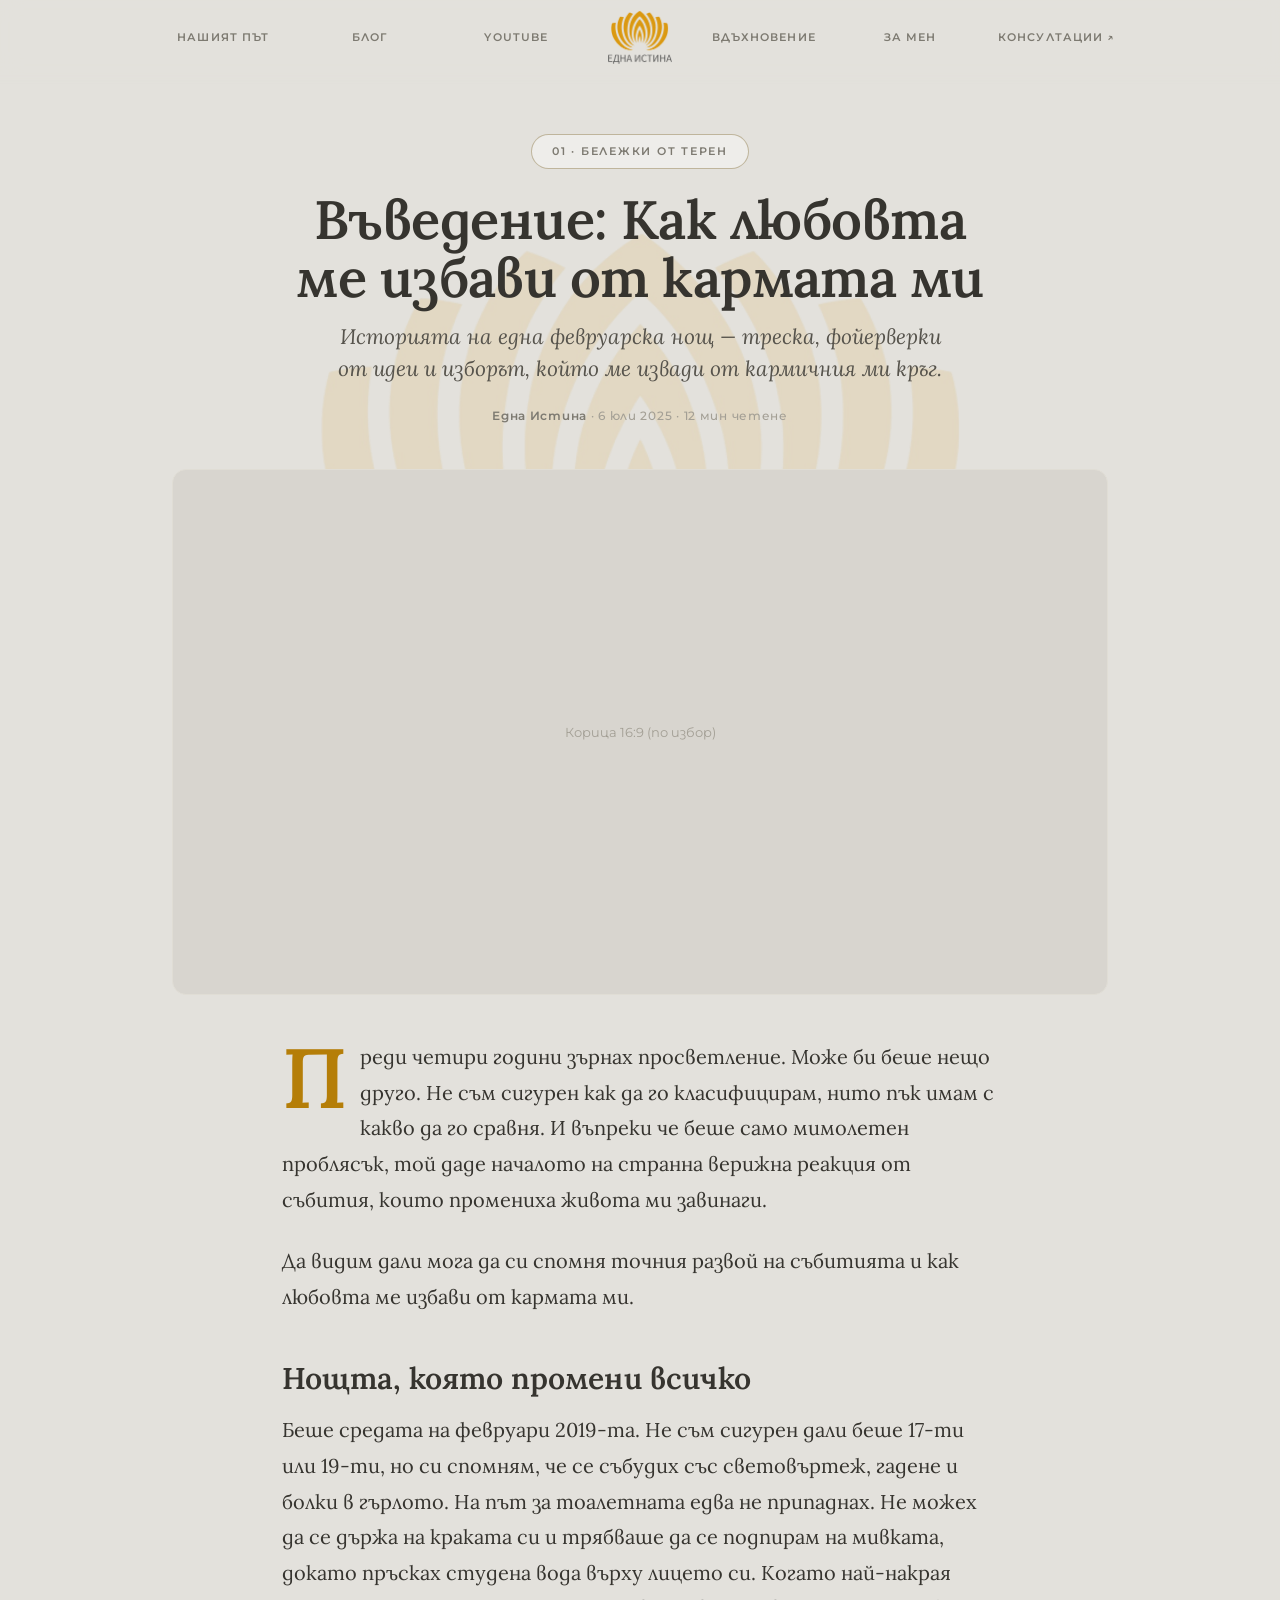
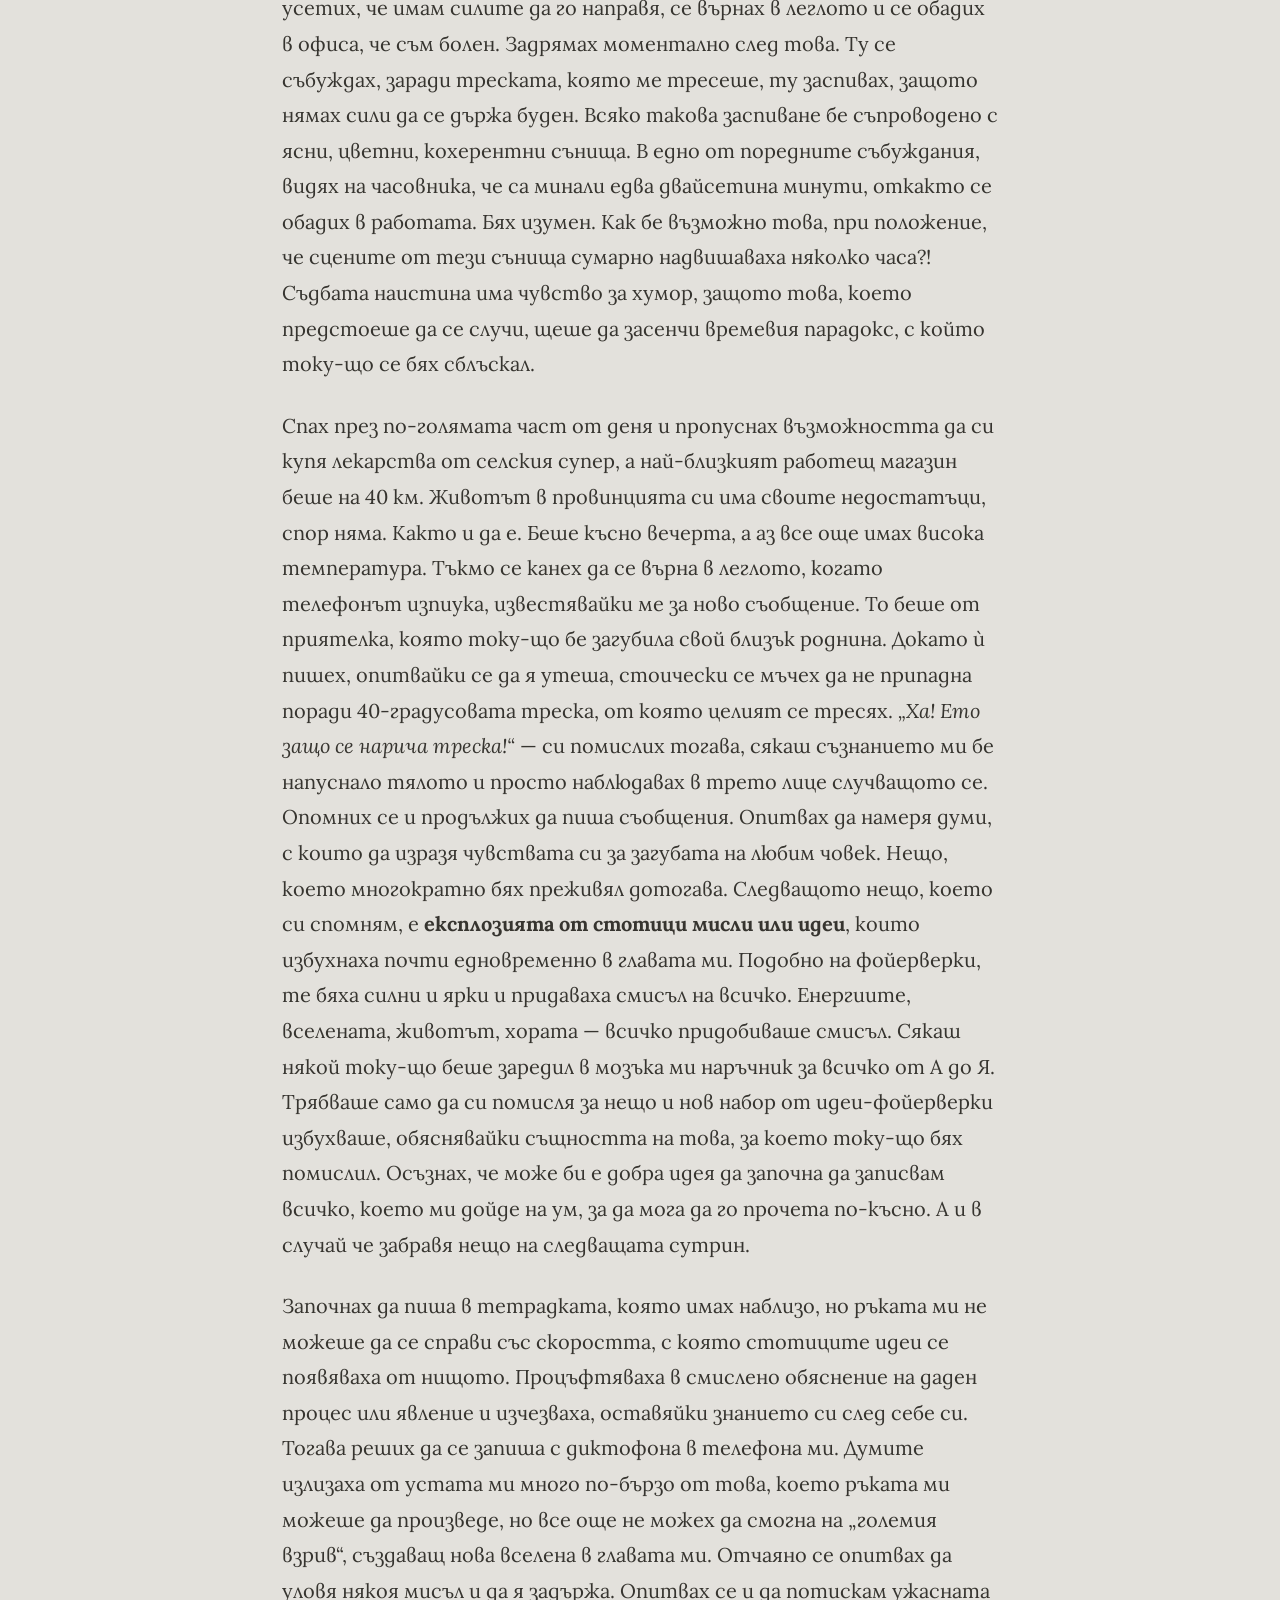
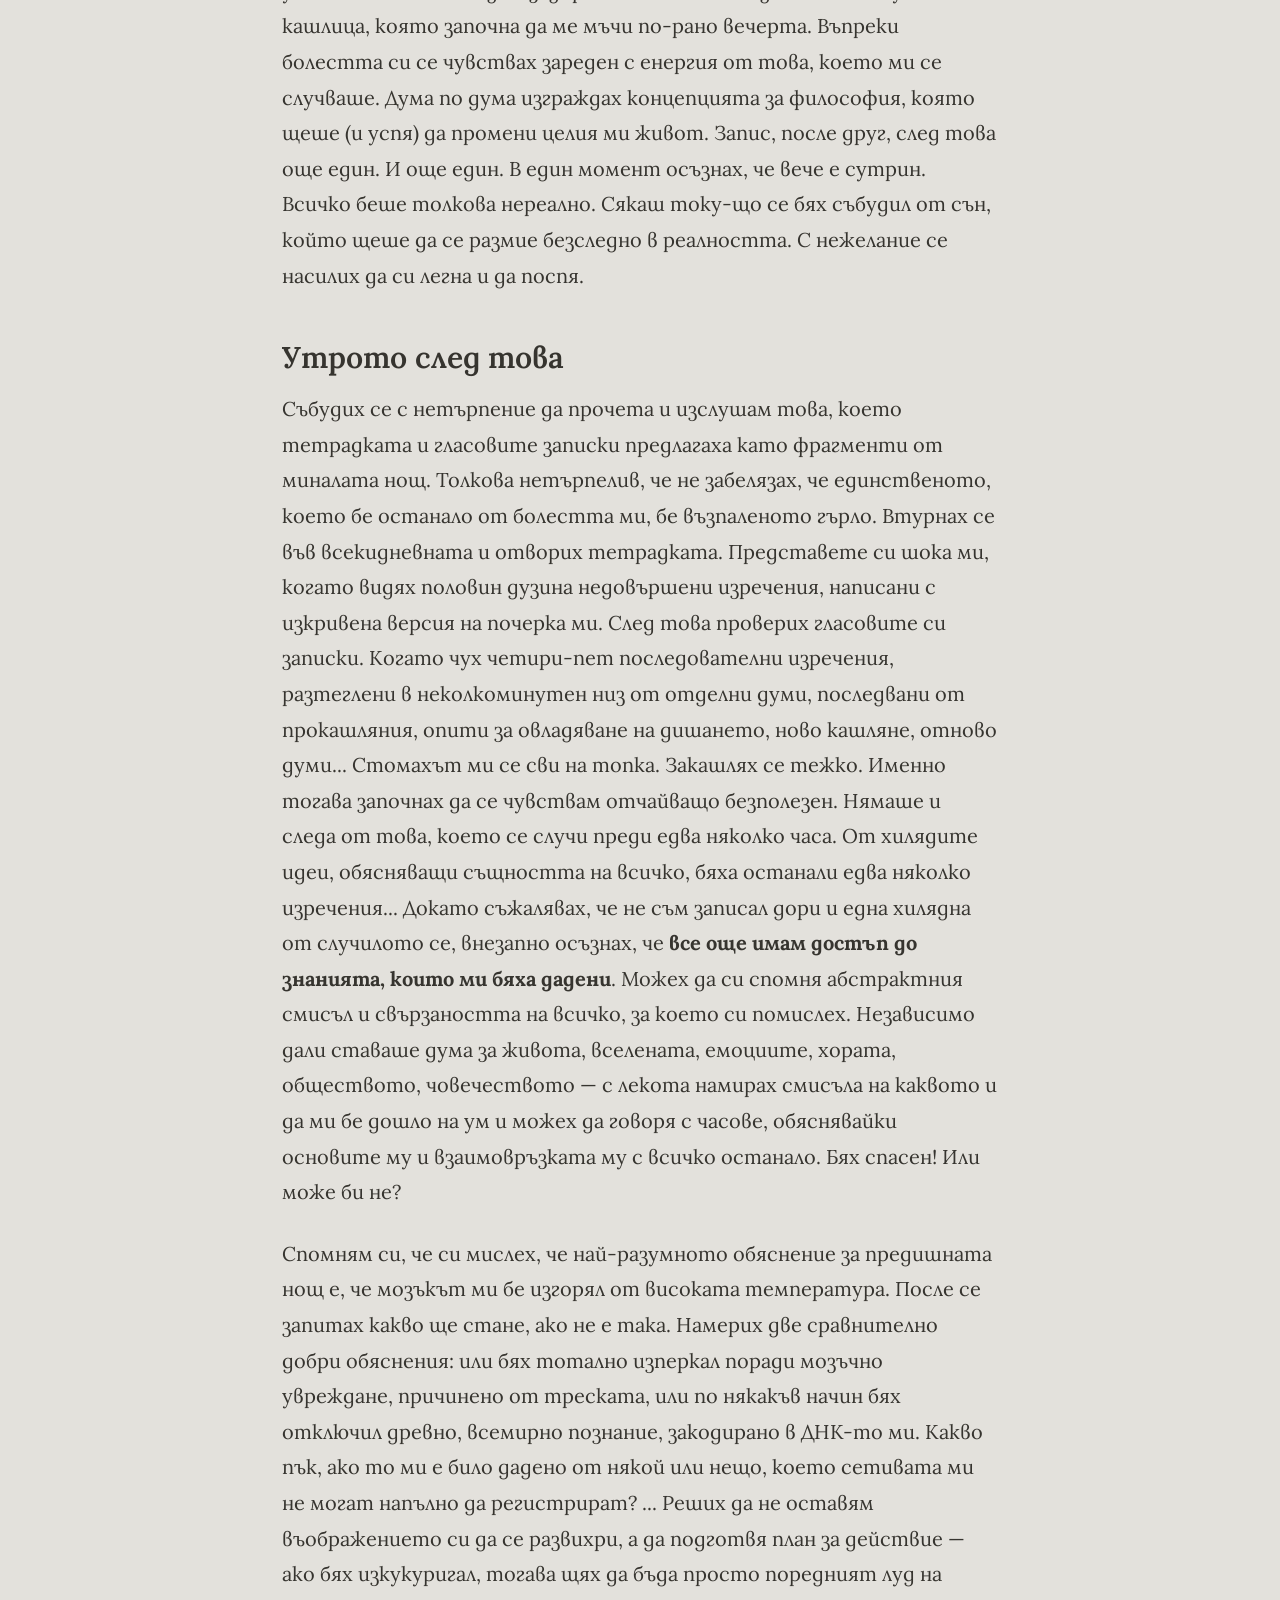
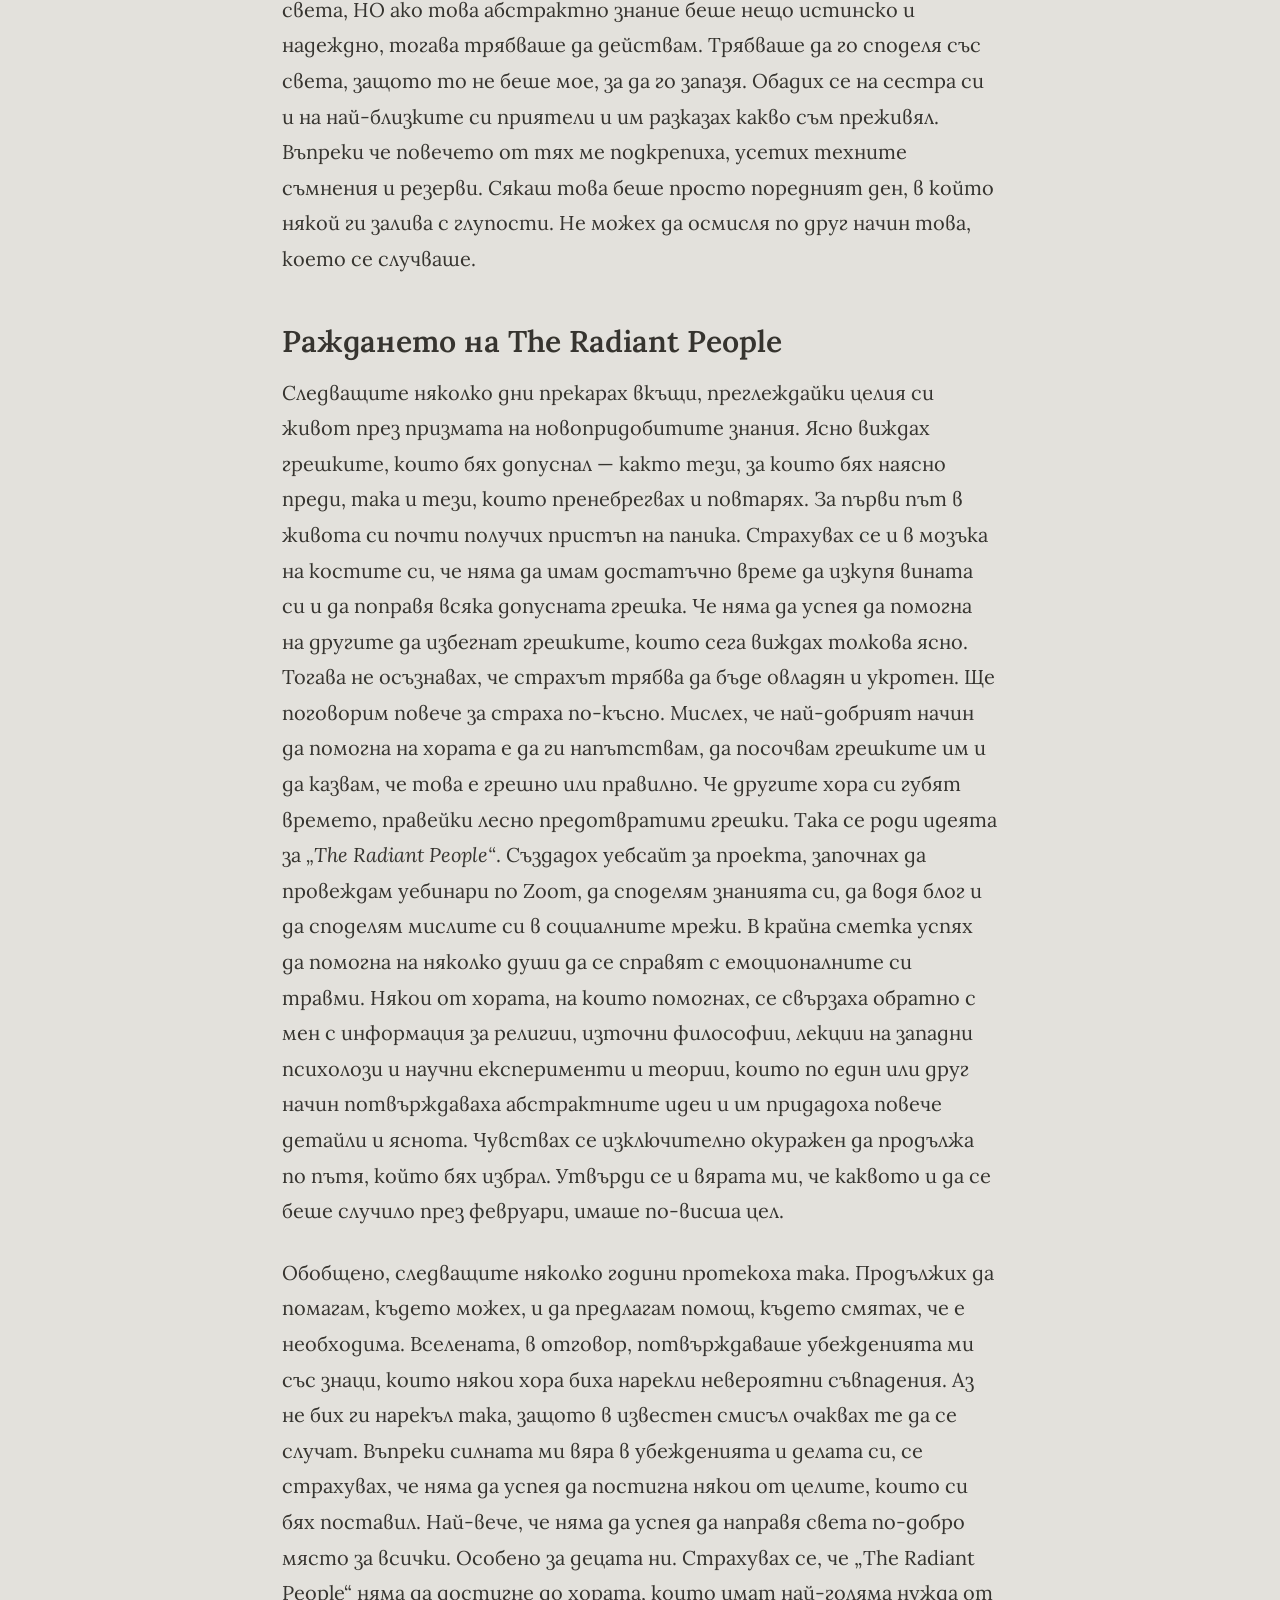
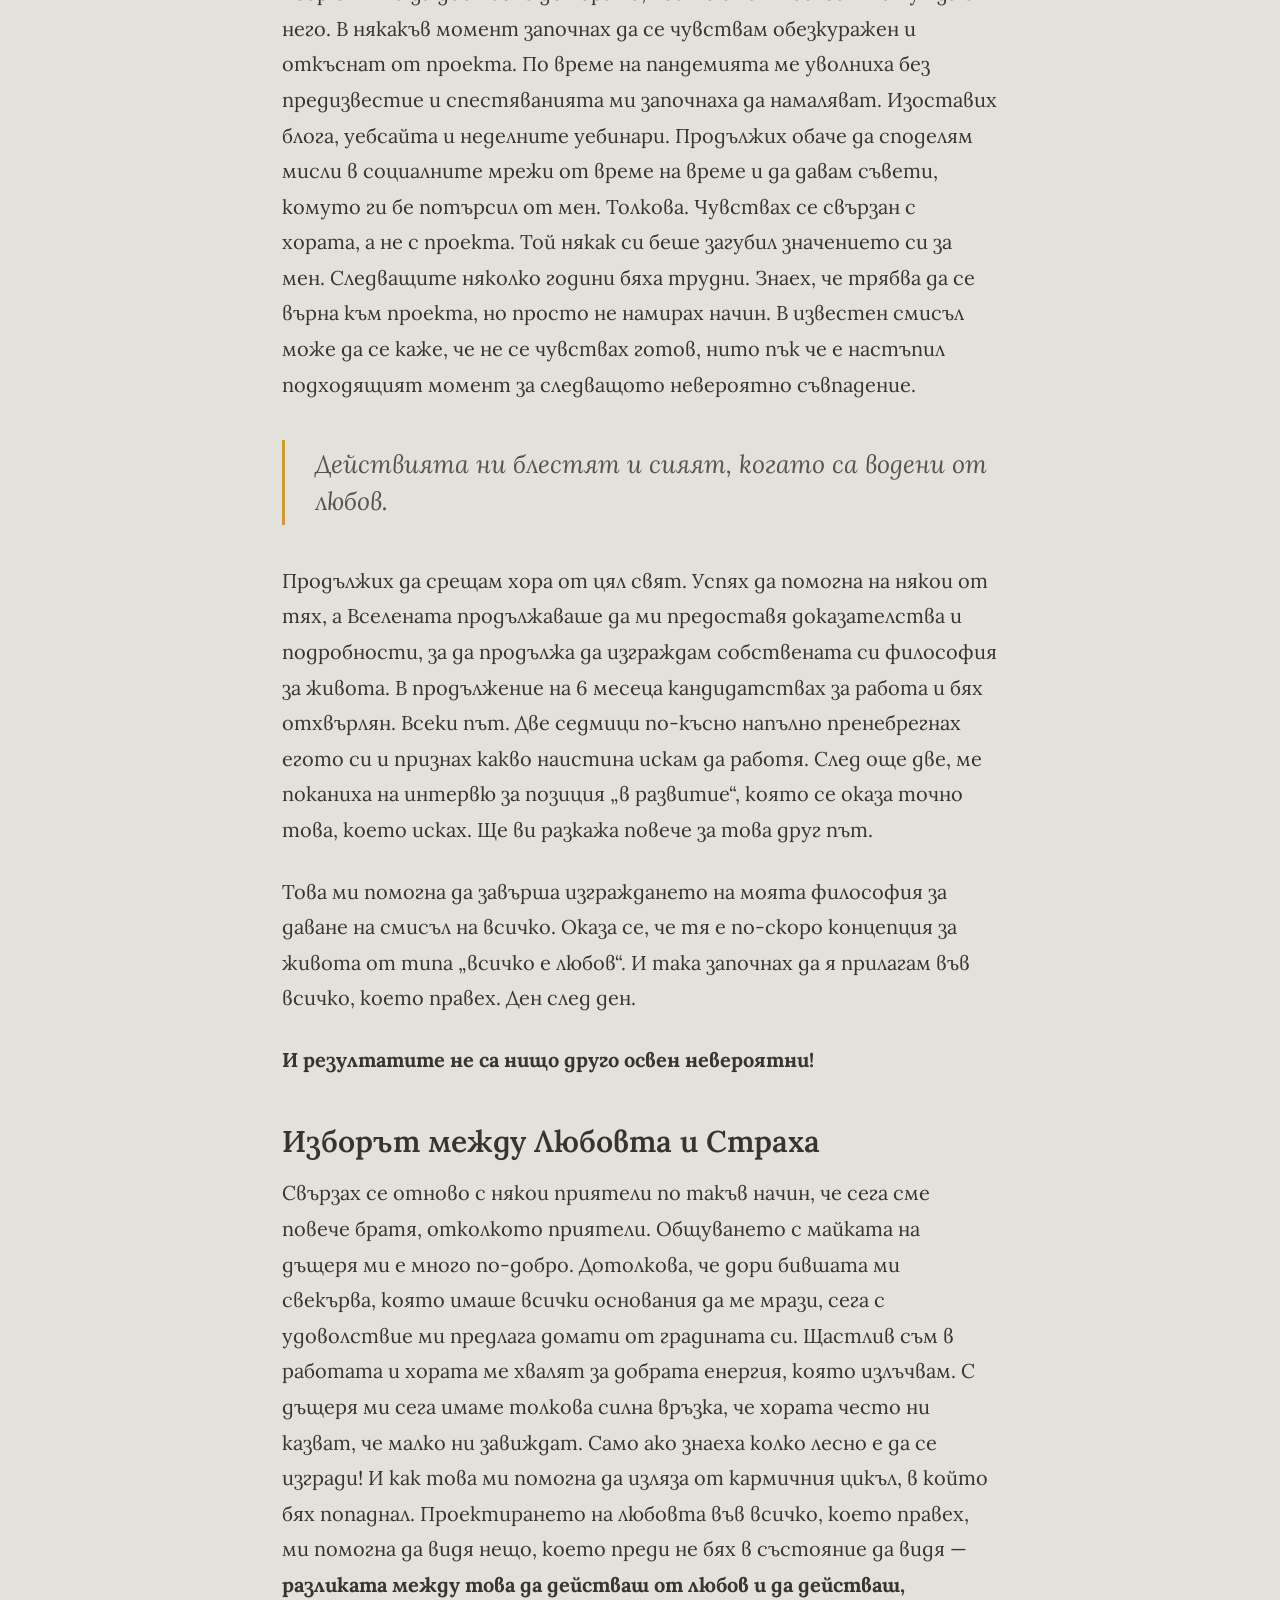
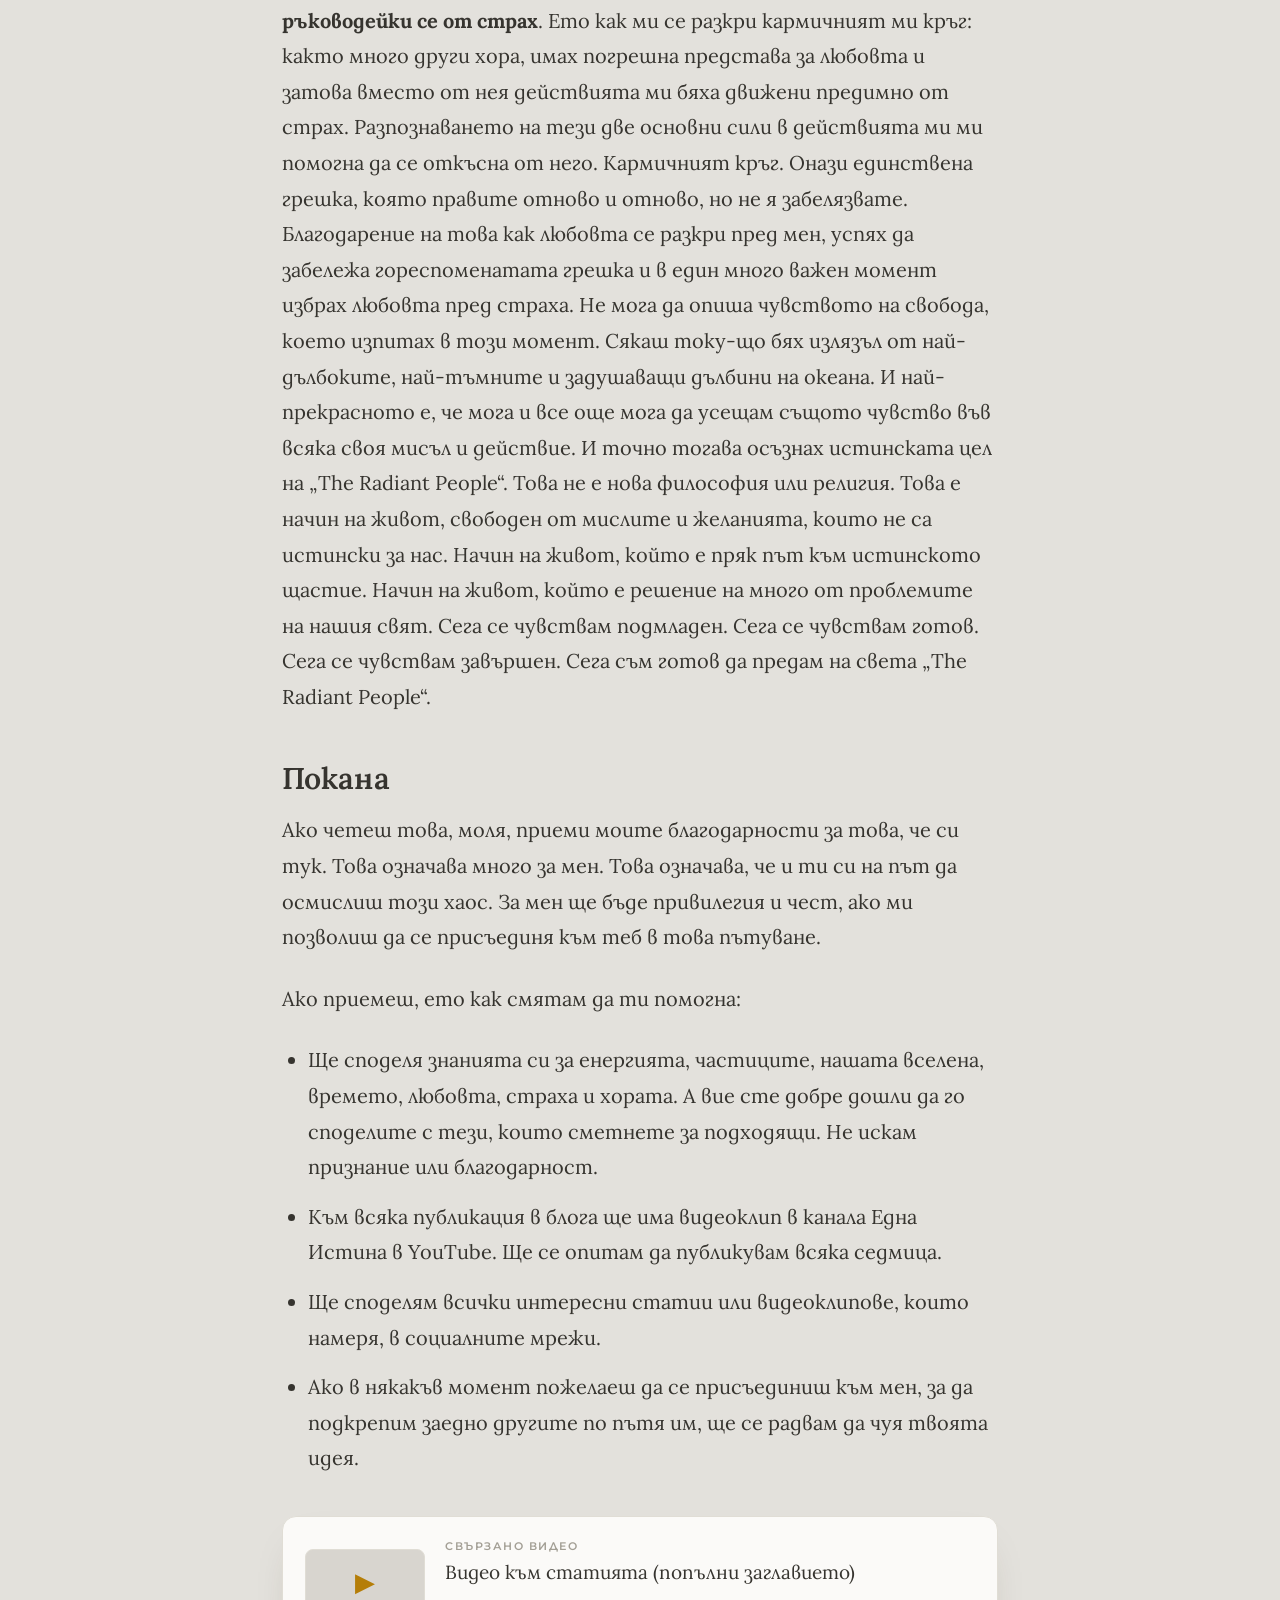
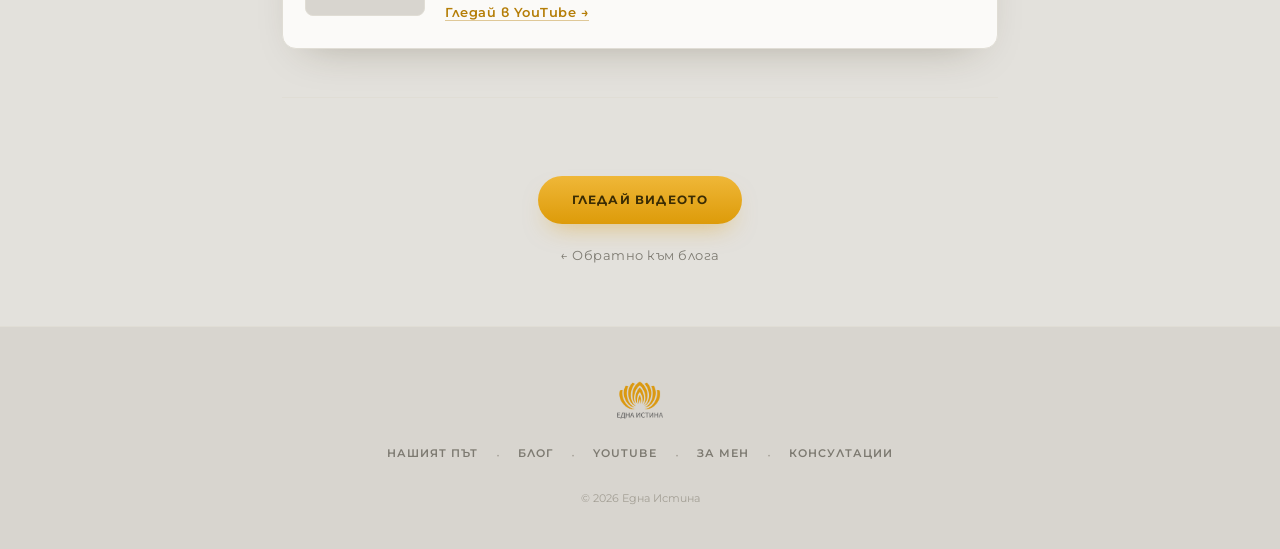
==== commit f81d1cd6: "Add files via upload" ====
--- a/blog-01-kak-lyubovta-me-izbavi-ot-karmata.html
+++ b/blog-01-kak-lyubovta-me-izbavi-ot-karmata.html
@@ -21,7 +21,7 @@
   .cover{max-width:980px;margin:14px auto 0;padding:0 22px}
   .cover .frame{aspect-ratio:16/9;border-radius:14px;overflow:hidden;background:var(--bg-2);border:1px solid var(--line);display:grid;place-items:center;color:var(--ink-faint);font-size:13px}
   .cover img{width:100%;height:100%;object-fit:cover}
-  .prose{padding:44px 0 20px;font-family:'Lora',serif;font-size:20px;color:var(--ink);line-height:1.78}
+  .prose{padding-top:44px;padding-bottom:20px;font-family:'Lora',serif;font-size:20px;color:var(--ink);line-height:1.78}
   .prose p{margin:0 0 26px}
   .prose p:first-of-type::first-letter{font-size:4.2em;float:left;line-height:.78;padding:6px 12px 0 0;color:var(--gold-deep);font-weight:600}
   .prose h2{font-family:'Lora',serif;font-weight:600;font-size:30px;color:var(--ink);margin:46px 0 16px;line-height:1.2}
--- a/edna.css
+++ b/edna.css
@@ -21,7 +21,13 @@
   @keyframes fadeUp{from{opacity:0;transform:translateY(26px)}to{opacity:1;transform:none}}
 
   /* nav */
-  #navbar{position:sticky;top:0;z-index:100;background:rgba(227,225,220,.95);backdrop-filter:blur(10px);border-bottom:1px solid var(--line)}
+  #navbar{position:sticky;top:0;z-index:100;background:rgba(227,225,220,.95);backdrop-filter:blur(10px)}
+  /* федъринг: ръбът на самия навбар (фон + блър) се разтваря в страницата */
+  #navbar::after{content:'';position:absolute;left:0;right:0;top:100%;height:10px;
+    background:rgba(227,225,220,.95);backdrop-filter:blur(10px);
+    -webkit-mask-image:linear-gradient(to bottom,#000,transparent);
+    mask-image:linear-gradient(to bottom,#000,transparent);
+    pointer-events:none}
   .nav-inner{max-width:1080px;margin:0 auto;padding:0 50px;height:74px;display:grid;
     grid-template-columns:1fr 1fr 1fr auto 1fr 1fr 1fr;align-items:center}
   .nav-link{display:block;text-align:center;padding:4px 0;font-size:11px;font-weight:600;letter-spacing:.1em;
@@ -139,7 +145,6 @@
   .yt-card{cursor:pointer}
   .yt-card.selected{border-color:var(--gold);box-shadow:0 20px 44px -24px rgba(221,155,9,.5),inset 0 0 0 1px rgba(221,155,9,.3)}
   .yt-card.selected .yt-title{color:var(--gold-deep)}
-  .yt-thumb{background-size:cover;background-position:center}
   .hook-cta{display:inline-flex;align-items:center;gap:8px;margin-top:24px;font-family:'Montserrat';font-weight:600;font-size:13px;letter-spacing:.06em;text-transform:uppercase;color:var(--gold-deep);text-decoration:none;transition:gap .25s}
   .hook-cta:hover{gap:14px}
   .yt-grid{display:grid;grid-template-columns:repeat(3,1fr);gap:20px;margin-top:30px}
@@ -147,7 +152,7 @@
   @media(max-width:520px){.yt-grid{grid-template-columns:1fr}}
   .yt-card{display:flex;flex-direction:column;background:var(--paper);border:1px solid var(--line);border-radius:10px;overflow:hidden;text-decoration:none;color:inherit;transition:transform .18s,box-shadow .25s}
   .yt-card:hover{transform:translateY(-4px);box-shadow:0 24px 48px -28px rgba(60,50,20,.4)}
-  .yt-thumb{aspect-ratio:16/9;background:var(--bg-3);display:grid;place-items:center;color:var(--gold-deep);font-size:26px;border-bottom:1px solid var(--line)}
+  .yt-thumb{aspect-ratio:16/9;background-color:var(--bg-3);background-size:cover;background-position:center;background-repeat:no-repeat;display:grid;place-items:center;color:var(--gold-deep);font-size:26px;border-bottom:1px solid var(--line)}
   .yt-body{padding:14px 16px 16px}
   .yt-title{font-family:'Lora',serif;font-style:italic;font-size:16px;color:var(--ink);line-height:1.3}
   .yt-meta{font-size:11px;color:var(--ink-faint);margin-top:7px;letter-spacing:.04em}
@@ -234,3 +239,16 @@
   .bp-cat{margin-top:7px;font-size:10px;font-weight:600;letter-spacing:.13em;text-transform:uppercase;color:var(--ink-faint)}
   .bh-meta{margin-top:18px;font-size:11.5px;color:var(--subtle);letter-spacing:.05em}
   .persp-card.hook.swap .bh-anim{animation:fadeUp .45s ease both}
+
+/* ═══ Контактна форма ═══ */
+.contact-form{max-width:640px;margin:0 auto}
+.contact-row{display:flex;gap:14px;margin-bottom:14px}
+.contact-input{flex:1;padding:13px 17px;background:var(--paper);border:1px solid var(--line);border-radius:12px;font-family:'Montserrat';font-size:14px;color:var(--ink);outline:none;transition:border-color .25s}
+.contact-textarea{width:100%;padding:13px 17px;background:var(--paper);border:1px solid var(--line);border-radius:12px;font-family:'Montserrat';font-size:14px;color:var(--ink);outline:none;resize:vertical;transition:border-color .25s;box-sizing:border-box}
+.contact-input:focus,.contact-textarea:focus{border-color:var(--gold-bright)}
+.contact-actions{display:flex;align-items:center;gap:16px;margin-top:16px}
+.contact-status{font-size:13px;color:var(--ink-dim)}
+@media(max-width:760px){.contact-row{flex-direction:column}}
+
+/* ═══════ МОБИЛЕН АКОРДЕОН: резюмето вътре в решетката ═══════ */
+  .yt-grid > .persp-card.hook,.bp-grid > .persp-card.hook{grid-column:1/-1}
